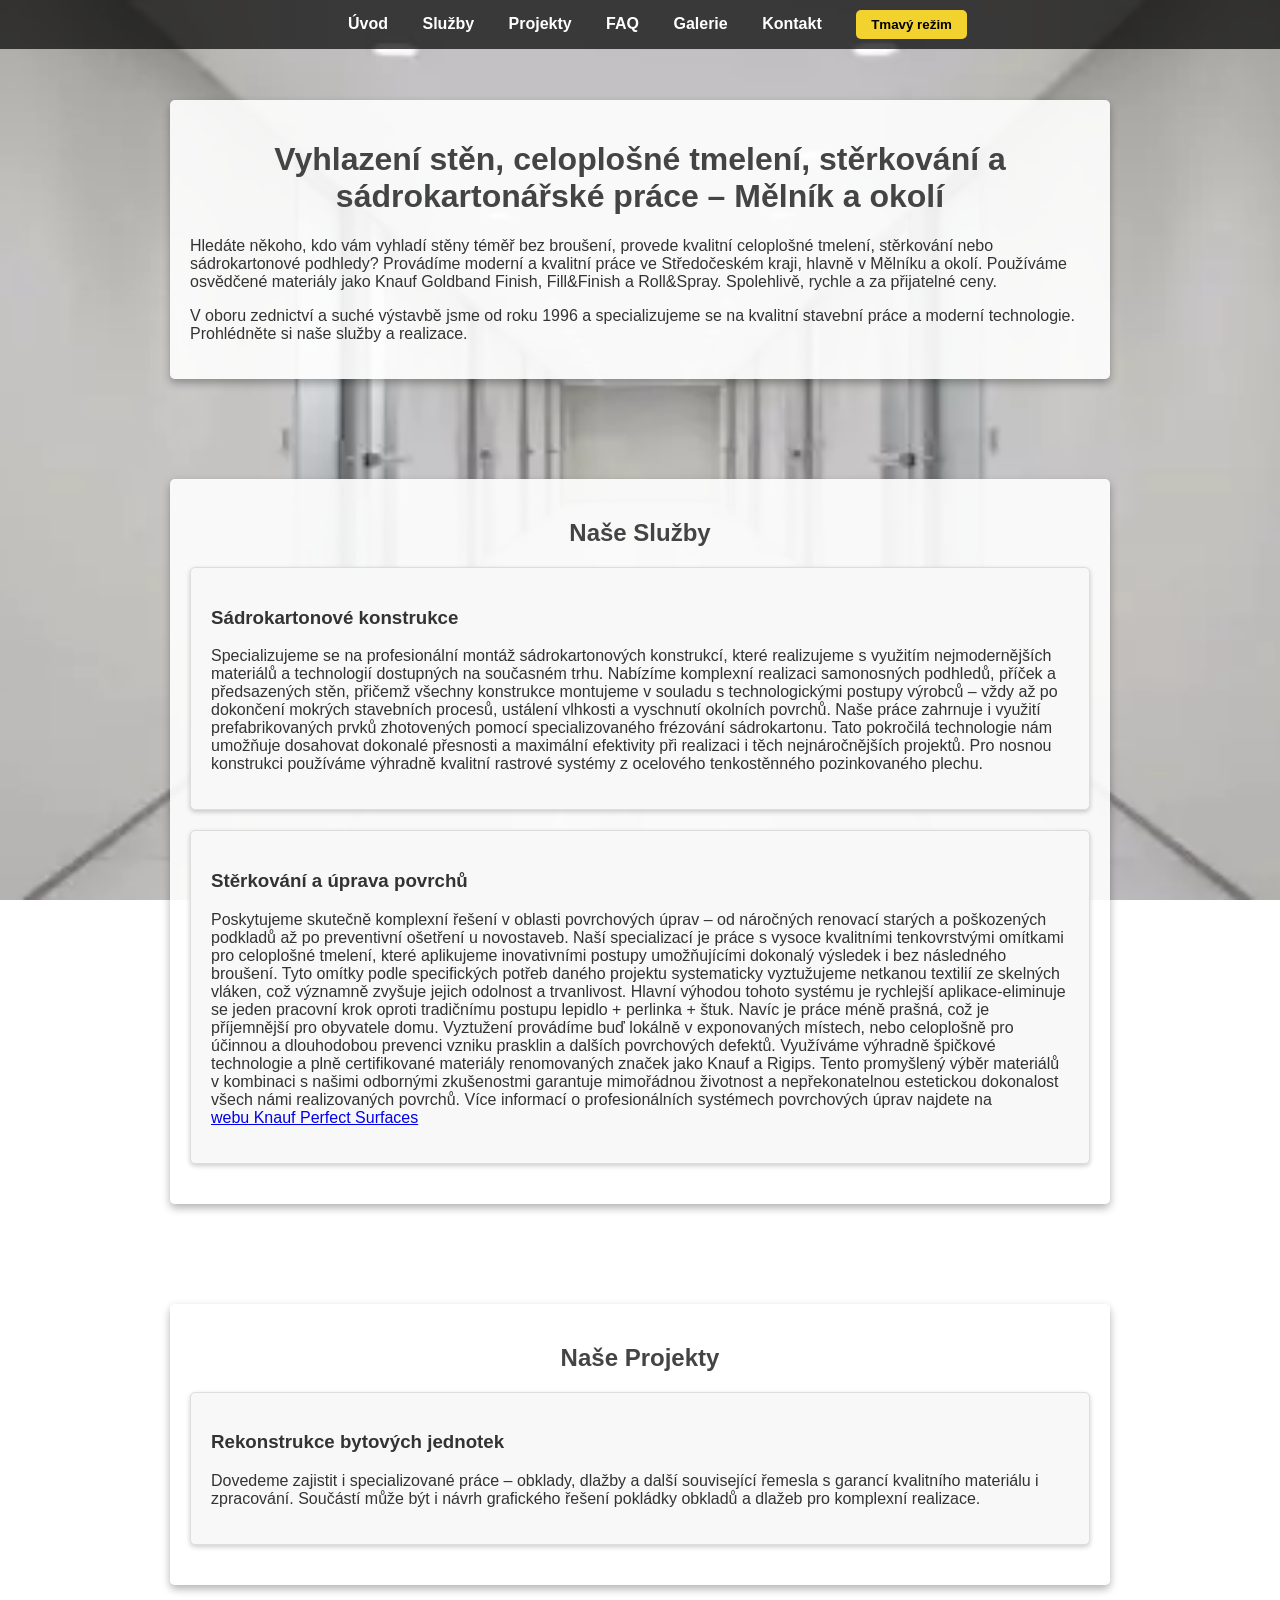
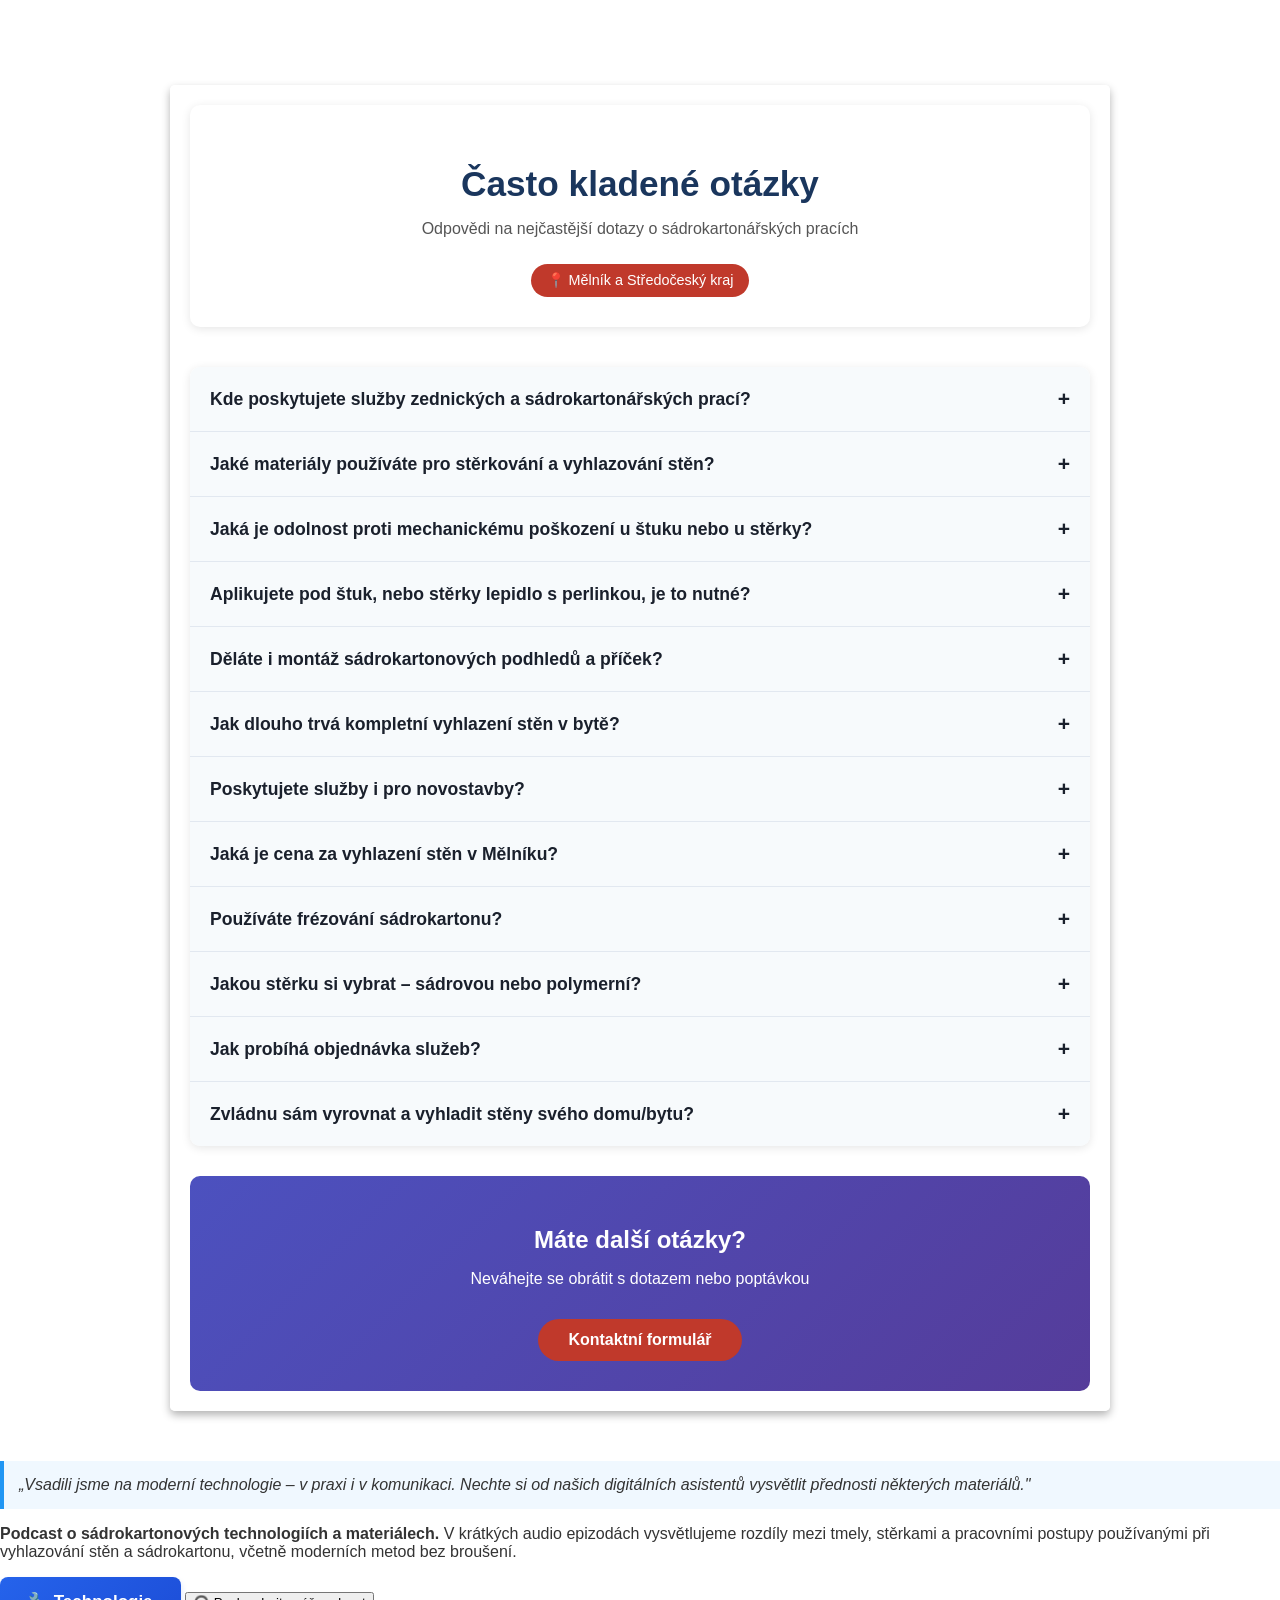
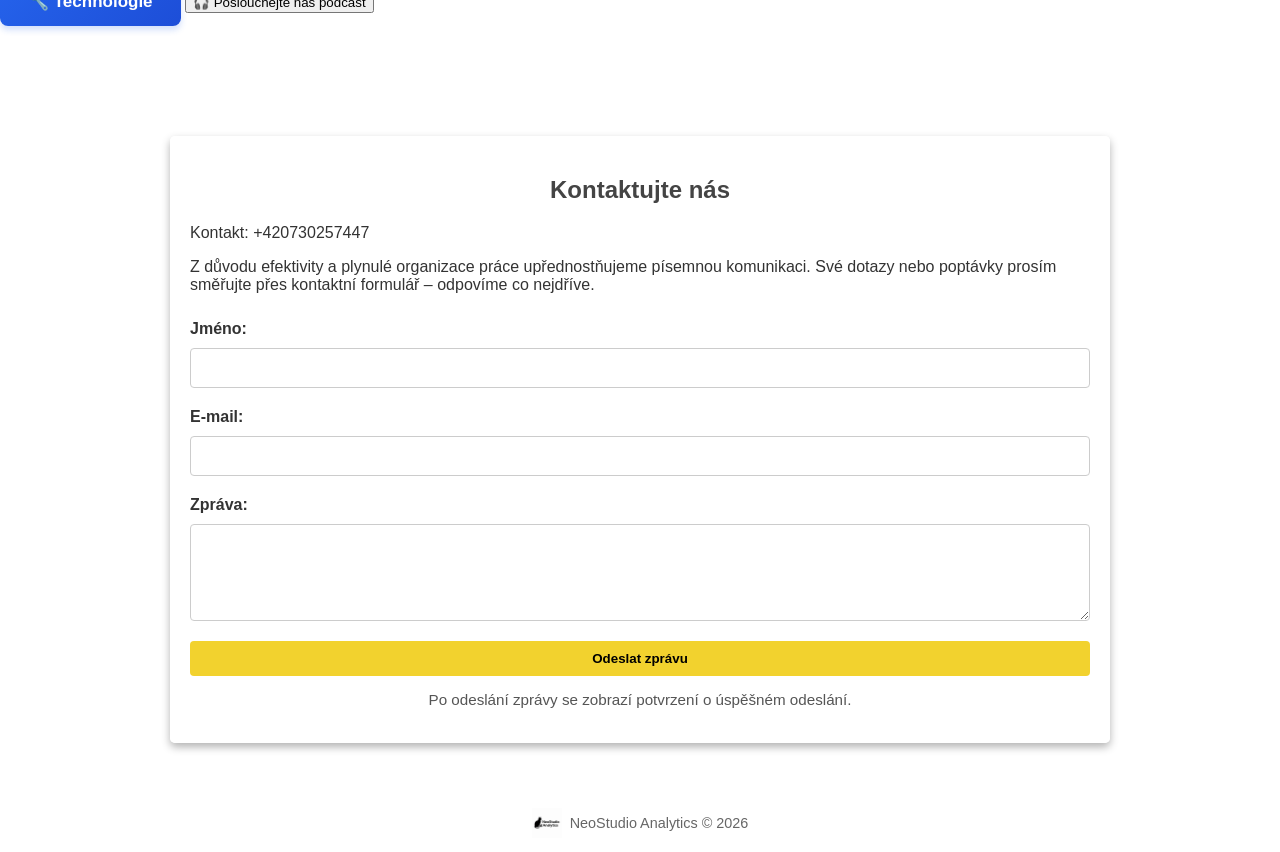
==== index.html @ 0daffe27 "Add files via upload" ====
<!DOCTYPE html>
<html lang="cs">
<head>
    <meta charset="UTF-8">
    <meta name="viewport" content="width=device-width, initial-scale=1.0">
    <meta name="description" content="Nabízíme vyhlazení stěn, celoplošné tmelení, sádrokartonové konstrukce a podhledy. Pracujeme kvalitně a čistě v Mělníku a okolí.">
    <meta name="keywords" content="vyhlazení stěn, celoplošné stěrkování, tmelení, sádrokarton, sádrokartonové příčky, podhledy, předsazené stěny, Mělník, stavební úpravy, knauf, fill&finish, goldband finish, roll&spray">
    <meta name="author" content="Stavební firma">
    <meta name="robots" content="index, follow">

    <!-- Google tag (gtag.js) -->
    <script async src="https://www.googletagmanager.com/gtag/js?id=G-FKBNT06L92"></script>
    <script>
        window.dataLayer = window.dataLayer || [];
        function gtag(){dataLayer.push(arguments);}
        gtag('js', new Date());
        gtag('config', 'G-FKBNT06L92');
    </script>
  
    <link rel="icon" type="image/svg+xml" href="/favicon.svg">
    <link rel="canonical" href="https://hladkesteny.cz" />
    <link rel="stylesheet" href="styles.css">
    <link rel="icon" type="image/png" href="favicon.png">
    <title>Vyhlazení stěn a sádrokarton Mělník | Celoplošné stěrkování</title>
    <!-- FAQ structured data -->
<script type="application/ld+json">
{
  "@context": "https://schema.org",
  "@type": "FAQPage",
  "mainEntity": [
    {
      "@type": "Question",
      "name": "Kde poskytujete služby zednických a sádrokartonářských prací?",
      "acceptedAnswer": {
        "@type": "Answer",
        "text": "Poskytujeme služby především v Mělníku a celém Středočeském kraji. Specializujeme se na vyhlazování stěn, celoplošné tmelení a montáž sádrokartonových konstrukcí."
      }
    },
    {
      "@type": "Question",
      "name": "Jaké materiály používáte pro stěrkování a vyhlazování stěn?",
      "acceptedAnswer": {
        "@type": "Answer",
        "text": "Používáme výhradně kvalitní materiály renomovaných značek - Knauf Goldband Finish, Fill&Finish, Roll&Spray a Rigips systémy, Ardex, Den Braven, Roko."
      }
    },
   {
      "@type": "Question",
      "name": "Jaká je odolnost proti mechanickému poškození u štuku nebo u stěrky?",
      "acceptedAnswer": {
        "@type": "Answer",
        "text": "Štuk je tvrdší a křehčí. Malé rýhy jsou méně vidět díky struktuře. Hladká stěrka je jemnější a opticky odhalí i malé poškození, ale snadno se opravuje lokálně tmelem."
      }
    },
   {
      "@type": "Question",
      "name": "Aplikujete pod štuk, nebo stěrky lepidlo s perlinkou, je to nutné?",
      "acceptedAnswer": {
        "@type": "Answer",
        "text": "Ne, perlinka (výztužná tkanina) s lepidlem se pod štukovou omítku nedává vždycky – záleží na typu podkladu, druhu štuku a situaci. Používáme jednovrstvé omítky s možností vložení výztuže - Knauf Štuk&Omítka, Salith MHF P3 FIBRO"
      }
    },
   {
      "@type": "Question",
      "name": "Děláte i montáž sádrokartonových podhledů a příček?",
      "acceptedAnswer": {
        "@type": "Answer",
        "text": "Ano, kromě vyhlazování stěn běžně montujeme sádrokartonové příčky, podhledy, předsazené stěny i šikminy v podkroví."
      }
    },
    {
      "@type": "Question",
      "name": "Jak dlouho trvá kompletní vyhlazení stěn v bytě?",
      "acceptedAnswer": {
        "@type": "Answer",
        "text": "Standardní byt 3+1 (cca 70m²) dokončíme obvykle za 3-5 pracovních dnů, včetně všech vrstev a schnutí. Doba závisí na stavu podkladu, počtu místností a požadavcích klienta."
      }
    },
    {
      "@type": "Question",
      "name": "Poskytujete služby i pro novostavby?",
      "acceptedAnswer": {
        "@type": "Answer",
        "text": "Ano, specializujeme se na kompletní realizace v novostavbách - montáž sádrokartonových podhledů, příček, předsazených stěn a finální povrchové úpravy."
      }
    },
    {
      "@type": "Question",
      "name": "Jaká je cena za vyhlazení stěn v Mělníku?",
      "acceptedAnswer": {
        "@type": "Answer",
        "text": "Cena se odvíjí od stavu podkladu, rozlohy a požadované kvality. Standardní celoplošné stěrkování stojí od 180-300 Kč/m². Nabízíme bezplatnou obhlídku a cenovou kalkulaci."
      }
    },
    {
      "@type": "Question",
      "name": "Používáte frézování sádrokartonu?",
      "acceptedAnswer": {
        "@type": "Answer",
        "text": "Ano, využíváme specializované frézování sádrokartonu pro výrobu prefabrikovaných prvků. Tato pokročilá technologie nám umožňuje dosahovat dokonalé přesnosti a kvality."
      }
    },
    {
      "@type": "Question",
      "name": "Jak probíhá objednávka služeb?",
      "acceptedAnswer": {
        "@type": "Answer",
        "text": "Upřednostňujeme písemnou komunikaci přes kontaktní formulář na webu. Po obdržení poptávky navrhnu termín obhlídky, připravím cenovou nabídku a domluvíme realizaci."
      }
    },
   {
  "@type": "Question",
  "name": "Jakou stěrku si vybrat - sádrovou nebo polymerní?",
  "acceptedAnswer": {
    "@type": "Answer",
    "text": "Výběr správné stěrky závisí na několika klíčových faktorech. Sádrové stěrky jsou ideální pro standardní interiérové aplikace na sádrových podkladech, suché místnosti a rozpočtově orientované projekty. Polymerní stěrky jsou vhodnější pro náročnější podklady, místnosti s vyšší vlhkostí a plochy vystavené mechanickému namáhání."
      }
    },
    {
      "@type": "Question",
      "name": "Zvládnu sám vyrovnat a vyhladit stěny svého domu/bytu?",
      "acceptedAnswer": {
        "@type": "Answer",
        "text": "Ano, s trochou trpělivosti a správným postupem to zvládnete. Postup: 1. Příprava povrchu, 2. Penetrace, 3. Hrubé vyspravení, 4. První vrstva stěrky, 5. Druhá vrstva, 6. Dokončení mokrým broušením."
                }
            }
        ]
    }
    </script>
</head>
<body>
    <!-- Navigace -->
    <nav>
        <a href="#uvod">Úvod</a>
        <a href="#sluzby">Služby</a>
        <a href="#projekty">Projekty</a>
        <a href="#faq">FAQ</a>
        <a href="#galerie" id="galerie-link">Galerie</a>
        <a href="#kontakt">Kontakt</a>
        <button id="theme-toggle">Tmavý režim</button>
    </nav>

    <!-- ✅ FIX 1: Přidán element <main> jako hlavní orientační bod (landmark) -->
    <main>

    <!-- Úvodní sekce -->
    <div class="container" id="uvod">
        <!-- ✅ h1 zůstává správně na první pozici -->
        <h1>Vyhlazení stěn, celoplošné tmelení, stěrkování a sádrokartonářské práce – Mělník a okolí</h1>
        <p>Hledáte někoho, kdo vám vyhladí stěny téměř bez broušení, provede kvalitní celoplošné tmelení, stěrkování nebo sádrokartonové podhledy? Provádíme moderní a kvalitní práce ve Středočeském kraji, hlavně v Mělníku a okolí. Používáme osvědčené materiály jako Knauf Goldband Finish, Fill&Finish a Roll&Spray. Spolehlivě, rychle a za přijatelné ceny.</p>
        <p>V oboru zednictví a suché výstavbě jsme od roku 1996 a specializujeme se na kvalitní stavební práce a moderní technologie. Prohlédněte si naše služby a realizace.</p>
        <div class="tools"></div>
    </div>

    <!-- Sekce Služby -->
    <div class="container" id="sluzby">
        <h2>Naše Služby</h2>
        <div class="box">
            <h3>Sádrokartonové konstrukce</h3>
            <p>Specializujeme se na profesionální montáž sádrokartonových konstrukcí, které realizujeme s využitím nejmodernějších materiálů a technologií dostupných na současném trhu. Nabízíme komplexní realizaci samonosných podhledů, příček a předsazených stěn, přičemž všechny konstrukce montujeme v souladu s technologickými postupy výrobců – vždy až po dokončení mokrých stavebních procesů, ustálení vlhkosti a vyschnutí okolních povrchů. Naše práce zahrnuje i využití prefabrikovaných prvků zhotovených pomocí specializovaného frézování sádrokartonu. Tato pokročilá technologie nám umožňuje dosahovat dokonalé přesnosti a maximální efektivity při realizaci i těch nejnáročnějších projektů. Pro nosnou konstrukci používáme výhradně kvalitní rastrové systémy z ocelového tenkostěnného pozinkovaného plechu.</p>
        </div>
        <div class="box">
            <h3>Stěrkování a úprava povrchů</h3>
            <p>Poskytujeme skutečně komplexní řešení v oblasti povrchových úprav – od náročných renovací starých a poškozených podkladů až po preventivní ošetření u novostaveb. Naší specializací je práce s vysoce kvalitními tenkovrstvými omítkami pro celoplošné tmelení, které aplikujeme inovativními postupy umožňujícími dokonalý výsledek i bez následného broušení. Tyto omítky podle specifických potřeb daného projektu systematicky vyztužujeme netkanou textilií ze skelných vláken, což významně zvyšuje jejich odolnost a trvanlivost. Hlavní výhodou tohoto systému je rychlejší aplikace-eliminuje se jeden pracovní krok oproti tradičnímu postupu lepidlo + perlinka + štuk. Navíc je práce méně prašná, což je příjemnější pro obyvatele domu. Vyztužení provádíme buď lokálně v exponovaných místech, nebo celoplošně pro účinnou a dlouhodobou prevenci vzniku prasklin a dalších povrchových defektů. Využíváme výhradně špičkové technologie a plně certifikované materiály renomovaných značek jako Knauf a Rigips. Tento promyšlený výběr materiálů v kombinaci s našimi odbornými zkušenostmi garantuje mimořádnou životnost a nepřekonatelnou estetickou dokonalost všech námi realizovaných povrchů. Více informací o profesionálních systémech povrchových úprav najdete na <a href="https://knaufperfectsurfaces.com/cs" target="_blank" rel="noopener" title="Oficiální stránky systému Knauf Perfect Surfaces – informace o materiálech, návodech a technologiích" style="display: inline-flex; align-items: center; gap: 0.3em;">webu Knauf Perfect Surfaces</a></p>
        </div>
    </div>

    <!-- Sekce Projekty -->
    <div class="container" id="projekty">
        <h2>Naše Projekty</h2>
        <div class="box">
            <h3>Rekonstrukce bytových jednotek</h3>
            <p>Dovedeme zajistit i specializované práce – obklady, dlažby a další související řemesla s garancí kvalitního materiálu i zpracování. Součástí může být i návrh grafického řešení pokládky obkladů a dlažeb pro komplexní realizace.</p>
        </div>
    </div>

    <!-- Sekce FAQ -->
    <div class="container" id="faq">
        <div class="faq-header">
            <h2>Často kladené otázky</h2>
            <p>Odpovědi na nejčastější dotazy o sádrokartonářských pracích</p>
            <div class="location-badge">📍 Mělník a Středočeský kraj</div>
        </div>
        <div class="faq-container">
            <div class="faq-item">
                <button class="faq-question">
                    Kde poskytujete služby zednických a sádrokartonářských prací?
                    <span class="faq-icon">+</span>
                </button>
                <div class="faq-answer">
                    <p>Poskytujeme služby především v <strong>Mělníku a celém Středočeském kraji</strong>. Specializujeme se na vyhlazování stěn, celoplošné tmelení a montáž sádrokartonových konstrukcí.</p>
                </div>
            </div>
            <div class="faq-item">
                <button class="faq-question">
                    Jaké materiály používáte pro stěrkování a vyhlazování stěn?
                    <span class="faq-icon">+</span>
                </button>
                <div class="faq-answer">
                    <p>Používáme výhradně kvalitní materiály renomovaných značek - <strong>Knauf Goldband Finish, Fill&Finish, Roll&Spray a Rigips systémy, Ardex, Den Braven, Roko</strong>.</p>
                </div>
            </div>
            <div class="faq-item">
                <button class="faq-question">
                    Jaká je odolnost proti mechanickému poškození u štuku nebo u stěrky?
                    <span class="faq-icon">+</span>
                </button>
                <div class="faq-answer">
                    <p>Štuk je tvrdší a křehčí. Malé rýhy jsou méně vidět díky struktuře.
Hladká stěrka je jemnější a opticky odhalí i malé poškození, ale snadno se opravuje lokálně tmelem.</p>
                </div>
            </div>
            <div class="faq-item">
                <button class="faq-question">
                    Aplikujete pod štuk, nebo stěrky lepidlo s perlinkou, je to nutné?
                    <span class="faq-icon">+</span>
                </button>
                <div class="faq-answer">
                    <p>Ne, perlinka (výztužná tkanina) s lepidlem se pod štukovou omítku nedává vždycky – záleží na typu podkladu, druhu štuku a situaci. Používáme jednovrstvé omítky s možností vložení výztuže - <strong>Knauf Štuk&Omítka, Salith MHF P3 FIBRO.</strong></p>
                </div>
            </div>
            <div class="faq-item">
                <button class="faq-question">
                    Děláte i montáž sádrokartonových podhledů a příček?
                    <span class="faq-icon">+</span>
                </button>
                <div class="faq-answer">
                    <p>Ano, kromě vyhlazování stěn běžně montujeme sádrokartonové příčky, podhledy, předsazené stěny i šikminy v podkroví.</p>
                </div>
            </div>
            <div class="faq-item">
                <button class="faq-question">
                    Jak dlouho trvá kompletní vyhlazení stěn v bytě?
                    <span class="faq-icon">+</span>
                </button>
                <div class="faq-answer">
                    <p>Standardní byt 3+1 (cca 70m²) dokončíme obvykle za <strong>3-5 pracovních dnů</strong>, včetně všech vrstev a schnutí. Doba závisí na stavu podkladu, počtu místností a požadavcích klienta.</p>
                </div>
            </div>
            <div class="faq-item">
                <button class="faq-question">
                    Poskytujete služby i pro novostavby?
                    <span class="faq-icon">+</span>
                </button>
                <div class="faq-answer">
                    <p>Ano, specializujeme se na kompletní realizace v novostavbách - montáž sádrokartonových podhledů, příček, předsazených stěn a finální povrchové úpravy. Všechny práce provádíme kvalitně a precizně.</p>
                </div>
            </div>
            <div class="faq-item">
                <button class="faq-question">
                    Jaká je cena za vyhlazení stěn v Mělníku?
                    <span class="faq-icon">+</span>
                </button>
                <div class="faq-answer">
                    <p>Cena se odvíjí od stavu podkladu, rozlohy a požadované kvality. Standardní celoplošné stěrkování stojí od <strong>180-300 Kč/m²</strong>. Nabízíme bezplatnou obhlídku a cenovou kalkulaci.</p>
                </div>
            </div>
            <div class="faq-item">
                <button class="faq-question">
                    Používáte frézování sádrokartonu?
                    <span class="faq-icon">+</span>
                </button>
                <div class="faq-answer">
                    <p>Ano, využíváme <strong>specializované frézování sádrokartonu</strong> pro výrobu prefabrikovaných prvků. Tato pokročilá technologie nám umožňuje dosahovat dokonalé přesnosti a kvality.</p>
                 </div>
            </div>
<div class="faq-item">
  <button class="faq-question">
    Jakou stěrku si vybrat – sádrovou nebo polymerní?
    <span class="faq-icon">+</span>
  </button>
  <div class="faq-answer">
    <p><strong>Výběr správné stěrky závisí na několika klíčových faktorech:</strong></p>

    <h4>Sádrové stěrky – kdy zvolit</h4>
    <ul>
      <li>Standardní interiéry – obývák, ložnice, chodba</li>
      <li>Suché prostředí</li>
      <li>Rychlé schnutí a brousitelnost</li>
      <li>Nižší cena a přírodní složení</li>
    </ul>

    <h4>Polymerní stěrky – kdy zvolit</h4>
    <ul>
      <li>Beton, starší omítky, vyšší vlhkost</li>
      <li>Dlouhodobá odolnost a pružnost</li>
      <li>Lepší přilnavost k náročným podkladům</li>
    </ul>

    <p><strong>Doporučení:</strong> Pro běžné interiéry je sádrová stěrka dostatečná. Pro složitější nebo namáhané plochy volte polymerní.</p>
    <p><em>Tip:</em> Důležitější než samotný materiál je kvalita přípravy podkladu a aplikace.</p>
                </div>
            </div>
            <div class="faq-item">
                <button class="faq-question">
                    Jak probíhá objednávka služeb?
                    <span class="faq-icon">+</span>
                </button>
                <div class="faq-answer">
                    <p>Upřednostňujeme písemnou komunikaci přes kontaktní formulář na webu. Po obdržení poptávky navrhnu termín obhlídky, připravím cenovou nabídku a domluvíme realizaci.</p>
                </div>
            </div>
            <div class="faq-item">
                <button class="faq-question">
                    Zvládnu sám vyrovnat a vyhladit stěny svého domu/bytu?
                    <span class="faq-icon">+</span>
                </button>
                <div class="faq-answer">
                    <p>Ano, s trochou trpělivosti a správným postupem to zvládnete. Postup je následující:</p>
                    <ol>
                        <li><strong>Příprava povrchu</strong> - Odstraňte původní malbu a všechny nesoudržné vrstvy (škrábáním, broušením).</li>
                        <li><strong>Penetrace</strong> - Ošetřete stěnu/strop penetračním nátěrem pro lepší přilnavost následujících vrstev.</li>
                        <li><strong>Hrubé vyspravení</strong> - Větší nerovnosti a poškození vyspravte rychleji tvrdnoucím tmelem (sádra, uniflott apod.).</li>
                        <li><strong>První vrstva stěrky</strong> - Aplikujte vyhlazovací stěrku válečkem, nerezovým hladítkem nebo airless stříkáním. Do této vrstvy můžete vložit vyztužovací tkaninu a povrch vyhladit širokou špachtlí se zaoblenými rohy.</li>
                        <li><strong>Druhá vrstva</strong> - Aplikujte druhou vrstvu stejným způsobem. Dodržte časový odstup podle technického listu výrobce.</li>
                        <li><strong>Dokončení</strong> - Povrch dokončete metodou "wet sanding" (mokré broušení) nebo lehkým přebroušením smirkovým papírem/brusnou mřížkou se zrnitostí doporučenou výrobcem.</li>
                    </ol>
                    <p><strong>Tip:</strong> Práce vyžaduje trpělivost a kvalitní nástroje. Nezapomeňte na ochranu okolí a větrání místnosti. Nebojte se nás zeptat.</p>
                </div>
            </div>
        </div>
        <div class="contact-cta">
            <!-- ✅ FIX 2: h3 → h2 (struktura nadpisů: h2 Služby → h2 Projekty → h2 FAQ → h2 zde) -->
            <h2 class="contact-cta-title">Máte další otázky?</h2>
            <p>Neváhejte se obrátit s dotazem nebo poptávkou</p>
            <a href="#kontakt" class="btn">Kontaktní formulář</a>
        </div>
    </div>

    <!-- Sekce s tlačítky - Technologie a Podcast -->
    <section id="interaktivni-sekce" style="margin-top: 20px;">
        <p style="padding: 15px; background: #f0f8ff; border-left: 4px solid #2196F3; margin-bottom: 15px; font-style: italic; color: #333;">
            „Vsadili jsme na moderní technologie – v praxi i v komunikaci. Nechte si od našich digitálních asistentů vysvětlit přednosti některých materiálů."
        </p>
      <p> 
<strong>Podcast o sádrokartonových technologiích a materiálech.</strong>
V krátkých audio epizodách vysvětlujeme rozdíly mezi tmely, stěrkami a pracovními postupy
používanými při vyhlazování stěn a sádrokartonu, včetně moderních metod bez broušení.
</p>
        
        <!-- Tlačítko Technologie -->
        <button id="btn-aktualne" style="margin-bottom: 10px;">
            🔧 Technologie
        </button>
        <div id="aktualne-block"
             style="display:none; padding:12px; border:1px solid #ddd; border-radius:6px; background:#fafafa; margin-bottom: 20px;">
            <pre id="aktualne-content" style="white-space:pre-wrap;">Načítám…</pre>
        </div>

        <!-- Tlačítko Podcast -->
        <button id="btn-podcast" style="margin-bottom: 10px;">
            🎧 Poslouchejte náš podcast
        </button>
        <div id="podcast-block"
             style="display:none; padding:12px; border:1px solid #ddd; border-radius:6px; background:#fafafa;">
            <!-- ✅ FIX 2: h3 → h4 (tato sekce nemá nadřazený h2/h3 ve správném pořadí) -->
            <h3 style="margin-top: 0; color: #333;">Wet sanding - Mokré broušení</h3>
            <p style="color: #555; font-size: 0.9em; margin-bottom: 15px;">
                Poslechněte si náš podcast o technice mokrého broušení stěn
            </p>
            <audio controls style="width: 100%; max-width: 600px;">
                <source src="audio-podcasts/Wet sanding - Mokré broušení.m4a" type="audio/mp4">
                Váš prohlížeč nepodporuje přehrávání audia.
            </audio>
        </div>
    </section>

    <!-- Sekce Galerie -->
    <div class="container" id="galerie" style="display: none;">
        <h2>Galerie</h2>
        <div class="gallery">
            <!-- Obrázky se načítají dynamicky skriptem -->
        </div>
        <div class="gallery-close">
            <button id="zavrit-galerii">Zavřít galerii</button>
        </div>
    </div>

    <!-- Sekce Kontakt -->
    <div class="container" id="kontakt">
        <h2>Kontaktujte nás</h2>
      <p>Kontakt: +420730257447</p>
        <p>Z důvodu efektivity a plynulé organizace práce upřednostňujeme písemnou komunikaci.
  Své dotazy nebo poptávky prosím směřujte přes kontaktní formulář – odpovíme co nejdříve.</p>
        <form name="kontakt-formular" method="POST" data-netlify="true" netlify-honeypot="bot-field" action="/thank-you.html">
            <input type="hidden" name="form-name" value="kontakt-formular">
            <p style="display:none;">
                <label>Nechejte toto pole prázdné: <input name="bot-field"></label>
            </p>

            <label for="jmeno">Jméno:</label>
            <input type="text" id="jmeno" name="jmeno" required>

            <label for="email">E-mail:</label>
            <input type="email" id="email" name="email" required>

            <label for="zprava">Zpráva:</label>
            <textarea id="zprava" name="zprava" rows="5" required></textarea>

            <button type="submit">Odeslat zprávu</button>
        </form>
        <p class="form-info">Po odeslání zprávy se zobrazí potvrzení o úspěšném odeslání.</p>
    </div>

    </main><!-- konec <main> -->

    <script src="script.js"></script>
    <footer style="display: flex; justify-content: center; align-items: center; gap: 8px; padding: 1em; font-size: 0.9em; color: #666;">
        <img src="neo-logo.png" alt="Logo NeoStudio" width="30">
        NeoStudio Analytics © 2026
    </footer>

    <script>
    // Načtení obsahu aktuálně při načtení stránky (pro Google)
    window.addEventListener('DOMContentLoaded', () => {
        const content = document.getElementById('aktualne-content');
        
        fetch('data/aktualne.txt')
            .then(response => {
                if (!response.ok) throw new Error("File not found");
                return response.text();
            })
            .then(text => {
                content.textContent = text;
            })
            .catch(() => {
                content.textContent = "Chyba při načítání souboru aktualne.txt.";
            });
    });

    // Tlačítko Technologie - zobrazuje/skrývá již načtený obsah
    document.getElementById('btn-aktualne').addEventListener('click', () => {
        const block = document.getElementById('aktualne-block');
        block.style.display = block.style.display === 'none' ? 'block' : 'none';
    });

    // Tlačítko Podcast - zobrazuje/skrývá podcast přehrávač
    document.getElementById('btn-podcast').addEventListener('click', () => {
        const block = document.getElementById('podcast-block');
        block.style.display = block.style.display === 'none' ? 'block' : 'none';
    });
    </script>
</body>
</html>
---- styles.css ----
/* Obecné nastavení */
body {
    margin: 0;
    font-family: Arial, sans-serif;
    color: #333;
    background: url('0.webp') no-repeat center center fixed;
    background-size: cover;
}

/* Navigace */
nav {
    background-color: rgba(0, 0, 0, 0.7);
    padding: 10px;
    text-align: center;
    position: fixed;
    width: 100%;
    top: 0;
    z-index: 1000;
}
nav a {
    color: white;
    text-decoration: none;
    margin: 0 15px;
    font-weight: bold;
}
nav a:hover {
    color: #f2d22e;
}

/* Přepínač světlý/tmavý režim */
nav button#theme-toggle {
    background-color: #f2d22e;
    color: #000;
    border: none;
    padding: 7px 15px;
    margin-left: 15px;
    font-weight: bold;
    border-radius: 5px;
    cursor: pointer;
}
nav button#theme-toggle:hover {
    background-color: #d4b817;
}

/* Obsah */
.container {
    margin: 100px auto 50px;
    max-width: 900px;
    background: rgba(255, 255, 255, 0.9);
    box-shadow: 0 4px 8px rgba(0, 0, 0, 0.3);
    padding: 20px;
    border-radius: 5px;
}

/* Sekce */
section {
    margin: 50px 0;
}

h1, h2 {
    text-align: center;
    color: #444;
}

/* Boxy */
.box {
    background: #f8f8f8;
    border: 1px solid #ddd;
    padding: 20px;
    margin: 20px 0;
    border-radius: 5px;
    box-shadow: 0 2px 5px rgba(0, 0, 0, 0.2);
}
.box:hover {
    box-shadow: 0 4px 8px rgba(0, 0, 0, 0.4);
    transform: translateY(-5px);
    transition: 0.3s;
}

/* FAQ sekce */
.faq-header {
    text-align: center;
    margin-bottom: 40px;
    background: white;
    padding: 30px;
    border-radius: 10px;
    box-shadow: 0 2px 10px rgba(0,0,0,0.1);
}
.faq-header h2 {
    color: #1a365d; /* ✅ FIX kontrast: bylo #2c5282 (4.1:1 na bílé), nyní #1a365d (7.0:1) */
    font-size: 2.2em;
    margin-bottom: 10px;
}
.faq-header p {
    color: #555; /* ✅ FIX kontrast: bylo #666 (5.7:1), zvýšeno na #555 (7.5:1) pro jistotu */
}
.location-badge {
    display: inline-block;
    background: #c0392b; /* ✅ FIX kontrast: bylo #e53e3e (3.1:1 na bílé), nyní #c0392b (4.6:1) */
    color: white;
    padding: 8px 16px;
    border-radius: 20px;
    font-size: 0.9em;
    margin-top: 10px;
}
.faq-container {
    background: white;
    border-radius: 10px;
    overflow: hidden;
    box-shadow: 0 2px 10px rgba(0,0,0,0.1);
    margin-bottom: 30px;
}
.faq-item {
    border-bottom: 1px solid #e2e8f0;
}
.faq-item:last-child {
    border-bottom: none;
}
.faq-question {
    background: #f7fafc;
    padding: 20px;
    cursor: pointer;
    border: none;
    width: 100%;
    text-align: left;
    font-size: 1.1em;
    font-weight: 600;
    color: #1a202c; /* ✅ FIX kontrast: bylo #2d3748 (10.7:1 OK), zachováno + mírně ztmaveno */
    display: flex;
    justify-content: space-between;
    align-items: center;
    transition: background 0.3s ease;
}
.faq-question:hover {
    background: #edf2f7;
}
.faq-question.active {
    background: #bee3f8;
    color: #1a365d; /* ✅ FIX kontrast: bylo #2c5282 (4.1:1 na #bee3f8), nyní #1a365d (6.1:1) */
}
.faq-icon {
    font-size: 1.2em;
    transition: transform 0.3s ease;
}
.faq-question.active .faq-icon {
    transform: rotate(45deg);
}
.faq-answer {
    padding: 0 20px;
    max-height: 0;
    overflow: hidden;
    transition: max-height 0.3s ease, padding 0.3s ease;
}
.faq-answer.active {
    padding: 20px;
    max-height: 2000px;
}
.faq-answer p {
    color: #333; /* ✅ FIX kontrast: bylo #4a5568 (5.9:1 OK), ztmaveno na #333 (12.6:1) */
    line-height: 1.7;
}
.contact-cta {
    background: linear-gradient(135deg, #4c51bf 0%, #553c9a 100%); /* ✅ FIX kontrast: ztmaveny přechody pro bílý text */
    color: white;
    padding: 30px;
    border-radius: 10px;
    text-align: center;
    margin-top: 30px;
}
/* ✅ FIX 2 (HTML): .contact-cta-title nahrazuje původní h3 → nyní je to h2 v HTML */
.contact-cta-title {
    margin-bottom: 15px;
    font-size: 1.5em;
    color: white;
    text-align: center;
}
.btn {
    display: inline-block;
    background: #c0392b; /* ✅ FIX kontrast: bylo #e53e3e, sjednoceno s location-badge */
    color: white;
    padding: 12px 30px;
    text-decoration: none;
    border-radius: 25px;
    font-weight: 600;
    transition: background 0.3s ease;
    margin-top: 15px;
}
.btn:hover {
    background: #922b21;
    transform: translateY(-2px);
}
@media (max-width: 768px) {
    .faq-header h2 {
        font-size: 1.8em;
    }
    .faq-question {
        padding: 15px;
        font-size: 1em;
    }
}

/* Kontaktní formulář */
form {
    display: flex;
    flex-direction: column;
    gap: 10px;
}
form label {
    font-weight: bold;
    margin-top: 10px;
}
form input,
form textarea {
    padding: 10px;
    border: 1px solid #ccc;
    border-radius: 4px;
    font-size: 1em;
    width: 100%;
    box-sizing: border-box;
}
form button[type="submit"] {
    background-color: #f2d22e;
    color: #000;
    font-weight: bold;
    padding: 10px;
    border: none;
    border-radius: 4px;
    cursor: pointer;
    margin-top: 10px;
}
form button[type="submit"]:hover {
    background-color: #d4b817;
}
.form-info {
    text-align: center;
    font-size: 0.95em;
    margin-top: 15px;
    color: #555; /* ✅ FIX kontrast: bylo #666 (5.7:1), zvýšeno na #555 (7.5:1) */
}

/* Galerie */
.gallery {
    display: flex;
    flex-wrap: wrap;
    justify-content: center;
    gap: 15px;
}
.gallery img {
    width: 200px;
    height: auto;
    border-radius: 5px;
    box-shadow: 0 2px 5px rgba(0, 0, 0, 0.3);
    transition: transform 0.3s;
}
.gallery img:hover {
    transform: scale(1.05);
}
.gallery-item {
    text-align: center;
}
.gallery-item p {
    margin-top: 5px;
    font-size: 0.9em;
    color: #555; /* ✅ FIX kontrast: bylo #666 */
}
.gallery-close {
    text-align: center;
    margin-top: 20px;
}
.gallery-close button {
    padding: 10px 20px;
    font-size: 1em;
    background-color: #f2d22e;
    border: none;
    border-radius: 5px;
    cursor: pointer;
}
.gallery-close button:hover {
    background-color: #d4b817;
}

/* Tmavý režim */
body.dark-mode {
    background: #121212;
    color: #f0f0f0;
}
body.dark-mode .container {
    background: rgba(30, 30, 30, 0.9);
    color: #f0f0f0;
}
body.dark-mode .box {
    background: #222;
    border: 1px solid #444;
}
body.dark-mode .box:hover {
    box-shadow: 0 4px 8px rgba(255, 255, 255, 0.2);
}
body.dark-mode nav {
    background-color: rgba(20, 20, 20, 0.9);
}
body.dark-mode nav a {
    color: #f0f0f0;
}
body.dark-mode nav a:hover {
    color: #f2d22e;
}
body.dark-mode nav button#theme-toggle {
    background-color: #444;
    color: #fff;
}
body.dark-mode nav button#theme-toggle:hover {
    background-color: #666;
}
body.dark-mode form input,
body.dark-mode form textarea {
    background-color: #1e1e1e;
    color: #f0f0f0;
    border: 1px solid #666;
}
body.dark-mode .faq-header,
body.dark-mode .faq-container {
    background: #23272e;
    color: #e2e8f0;
}
body.dark-mode .faq-question {
    background: #1a202c;
    color: #e2e8f0;
}
body.dark-mode .faq-answer {
    background: #23272e;
    color: #cbd5e1;
}
body.dark-mode .faq-answer p {
    color: #e2e8f0; /* ✅ FIX kontrast tmavý režim: světlejší text na tmavém pozadí */
}
body.dark-mode .faq-question.active {
    background: #2a4a7f;
    color: #fff; /* ✅ FIX kontrast: ztmaveno pozadí pro lepší kontrast */
}
body.dark-mode .faq-icon {
    color: #fff;
}

body.dark-mode .contact-cta {
    background: linear-gradient(135deg, #23272e 0%, #2a4a7f 100%);
    color: #e2e8f0;
}

#btn-aktualne {
    background: linear-gradient(135deg, #2563eb 0%, #1d4ed8 100%);
    color: white;
    border: none;
    padding: 14px 28px;
    font-size: 17px;
    font-weight: 600;
    border-radius: 8px;
    cursor: pointer;
    box-shadow: 0 4px 6px rgba(37, 99, 235, 0.2);
    transition: all 0.3s ease;
}

#btn-aktualne:hover {
    transform: translateY(-2px);
    box-shadow: 0 6px 12px rgba(37, 99, 235, 0.3);
    background: linear-gradient(135deg, #1d4ed8 0%, #1e40af 100%);
}
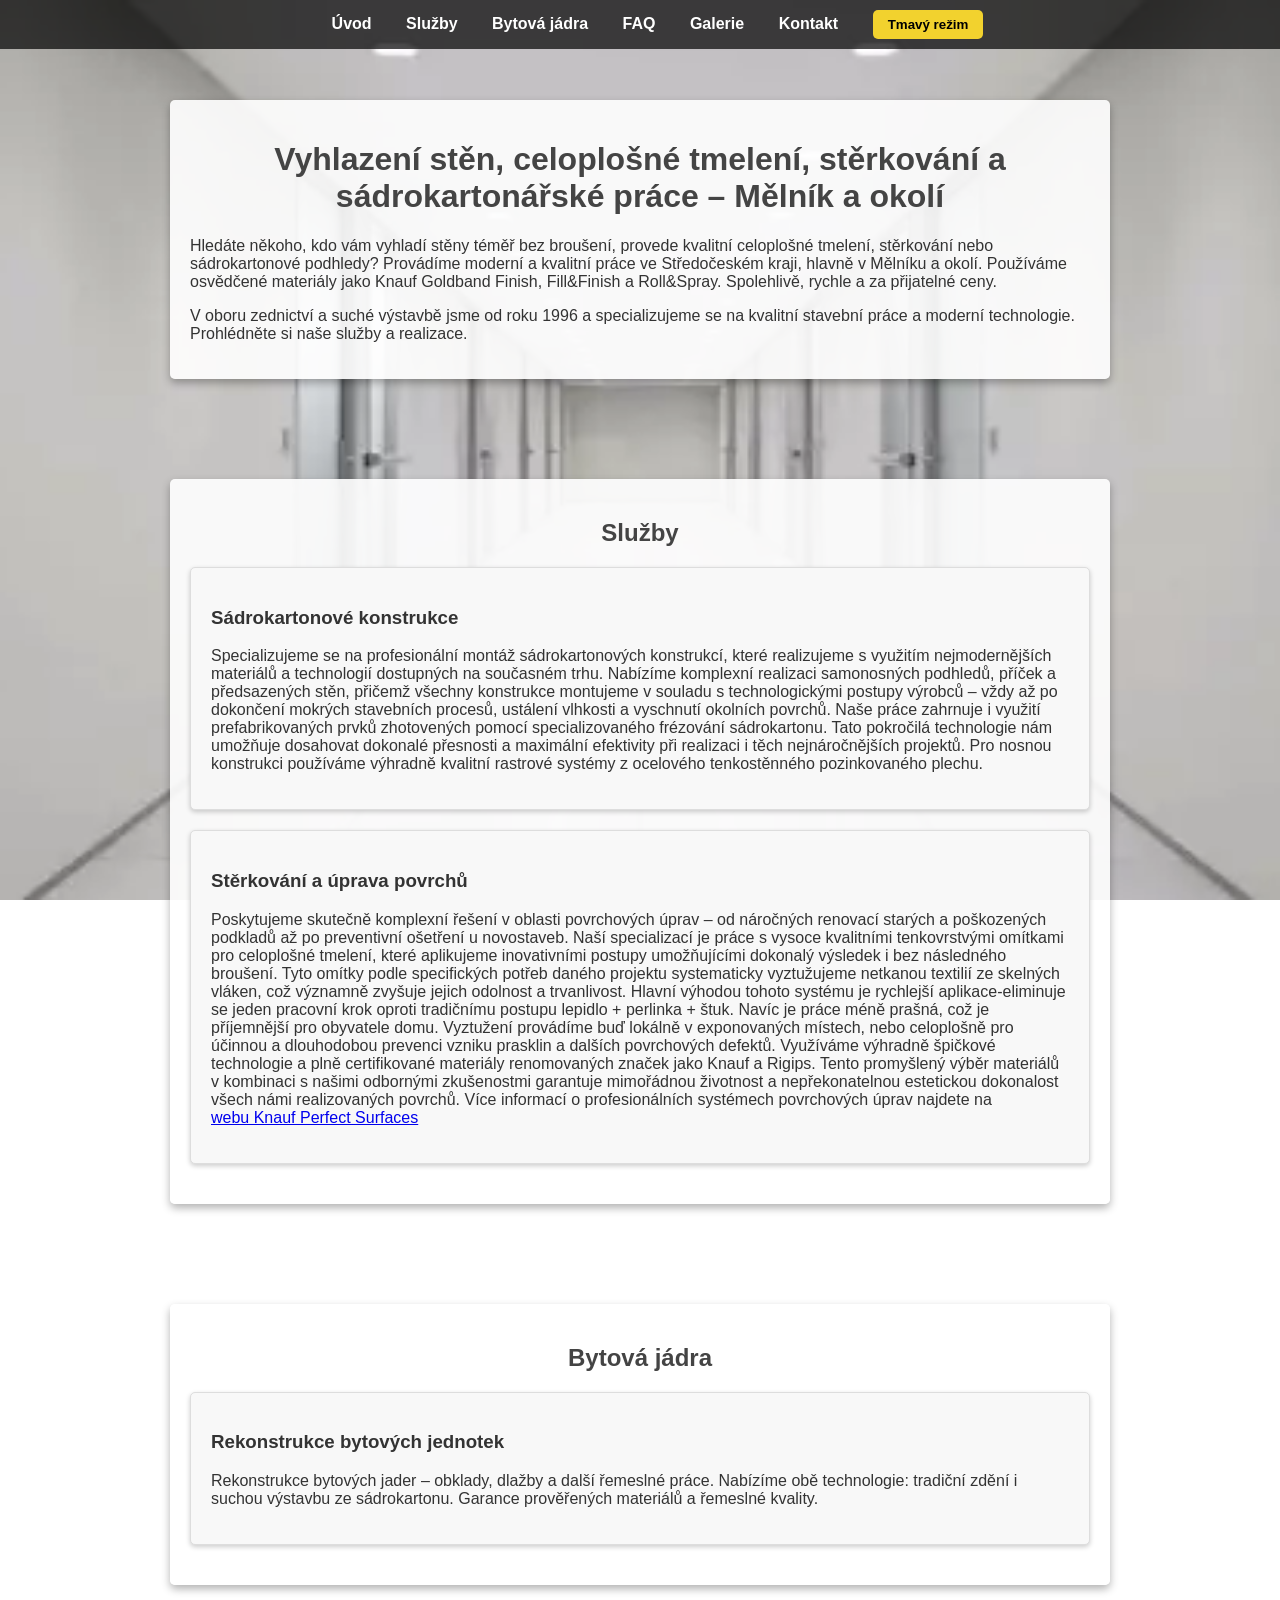
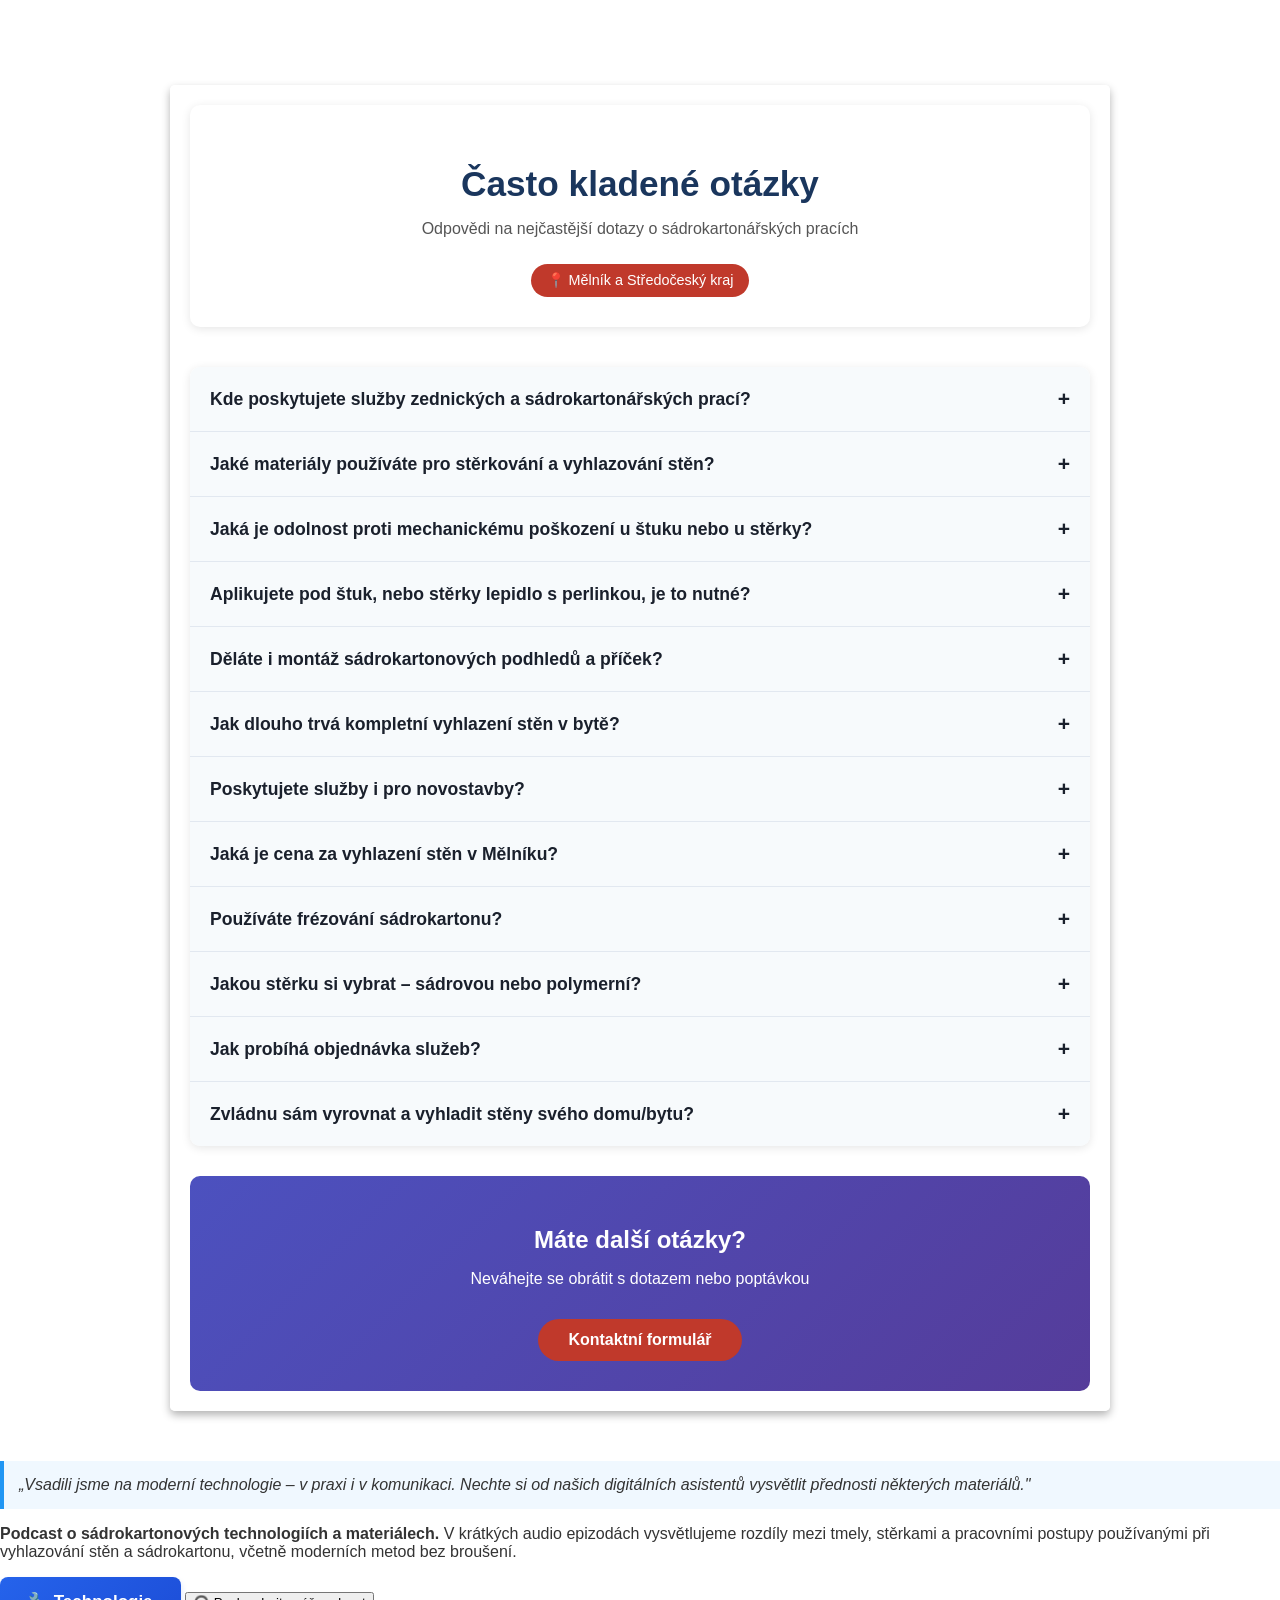
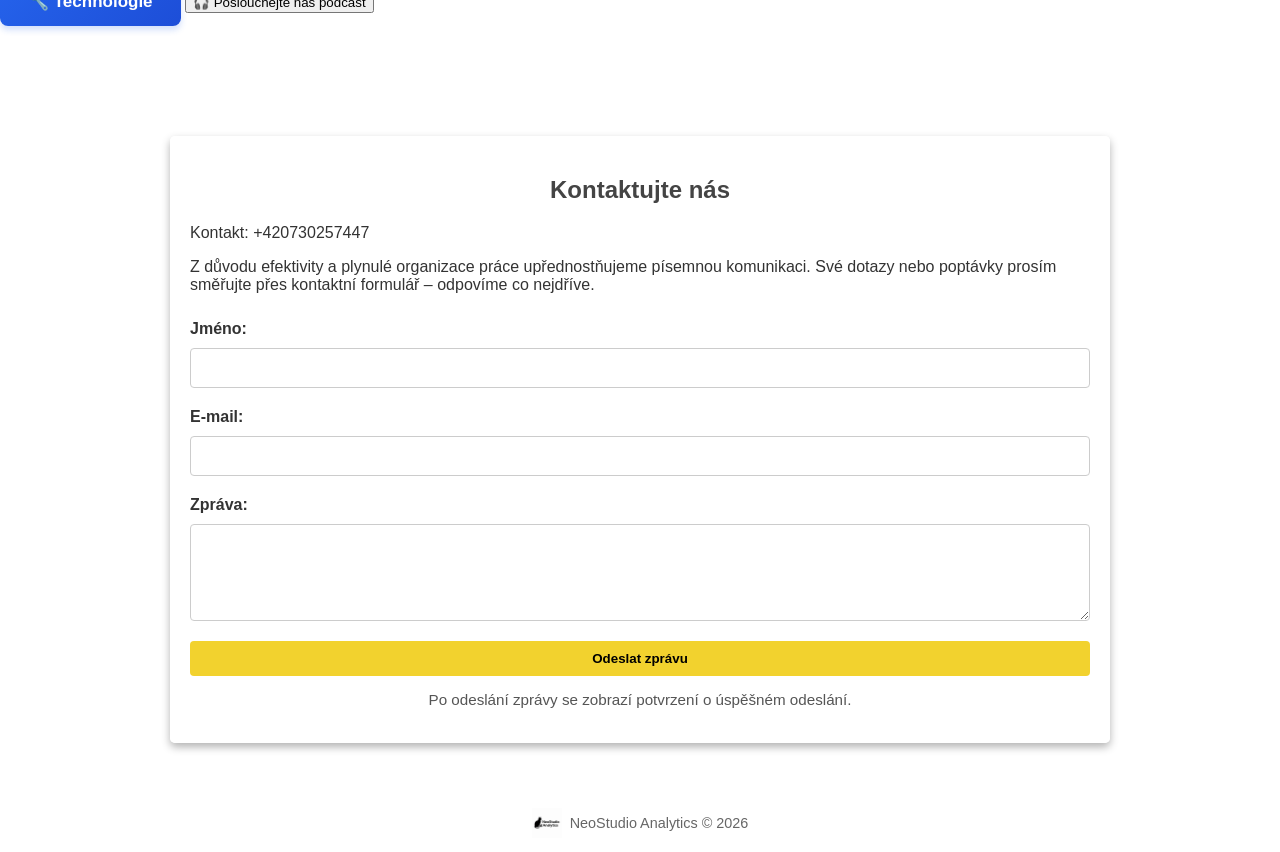
==== commit 1476b3a8: "Add files via upload" ====
--- a/index.html
+++ b/index.html
@@ -20,7 +20,6 @@
     <link rel="icon" type="image/svg+xml" href="/favicon.svg">
     <link rel="canonical" href="https://hladkesteny.cz" />
     <link rel="stylesheet" href="styles.css">
-    <link rel="icon" type="image/png" href="favicon.png">
     <title>Vyhlazení stěn a sádrokarton Mělník | Celoplošné stěrkování</title>
     <!-- FAQ structured data -->
 <script type="application/ld+json">
@@ -133,7 +132,7 @@
     <nav>
         <a href="#uvod">Úvod</a>
         <a href="#sluzby">Služby</a>
-        <a href="#projekty">Projekty</a>
+        <a href="#bytova-jadra">Bytová jádra</a>
         <a href="#faq">FAQ</a>
         <a href="#galerie" id="galerie-link">Galerie</a>
         <a href="#kontakt">Kontakt</a>
@@ -154,7 +153,7 @@
 
     <!-- Sekce Služby -->
     <div class="container" id="sluzby">
-        <h2>Naše Služby</h2>
+        <h2>Služby</h2>
         <div class="box">
             <h3>Sádrokartonové konstrukce</h3>
             <p>Specializujeme se na profesionální montáž sádrokartonových konstrukcí, které realizujeme s využitím nejmodernějších materiálů a technologií dostupných na současném trhu. Nabízíme komplexní realizaci samonosných podhledů, příček a předsazených stěn, přičemž všechny konstrukce montujeme v souladu s technologickými postupy výrobců – vždy až po dokončení mokrých stavebních procesů, ustálení vlhkosti a vyschnutí okolních povrchů. Naše práce zahrnuje i využití prefabrikovaných prvků zhotovených pomocí specializovaného frézování sádrokartonu. Tato pokročilá technologie nám umožňuje dosahovat dokonalé přesnosti a maximální efektivity při realizaci i těch nejnáročnějších projektů. Pro nosnou konstrukci používáme výhradně kvalitní rastrové systémy z ocelového tenkostěnného pozinkovaného plechu.</p>
@@ -165,12 +164,12 @@
         </div>
     </div>
 
-    <!-- Sekce Projekty -->
-    <div class="container" id="projekty">
-        <h2>Naše Projekty</h2>
+    <!-- Sekce Bytová jádra -->
+    <div class="container" id="bytova-jadra">
+        <h2>Bytová jádra</h2>
         <div class="box">
             <h3>Rekonstrukce bytových jednotek</h3>
-            <p>Dovedeme zajistit i specializované práce – obklady, dlažby a další související řemesla s garancí kvalitního materiálu i zpracování. Součástí může být i návrh grafického řešení pokládky obkladů a dlažeb pro komplexní realizace.</p>
+            <p>Rekonstrukce bytových jader – obklady, dlažby a další řemeslné práce. Nabízíme obě technologie: tradiční zdění i suchou výstavbu ze sádrokartonu. Garance prověřených materiálů a řemeslné kvality.</p>
         </div>
     </div>
 
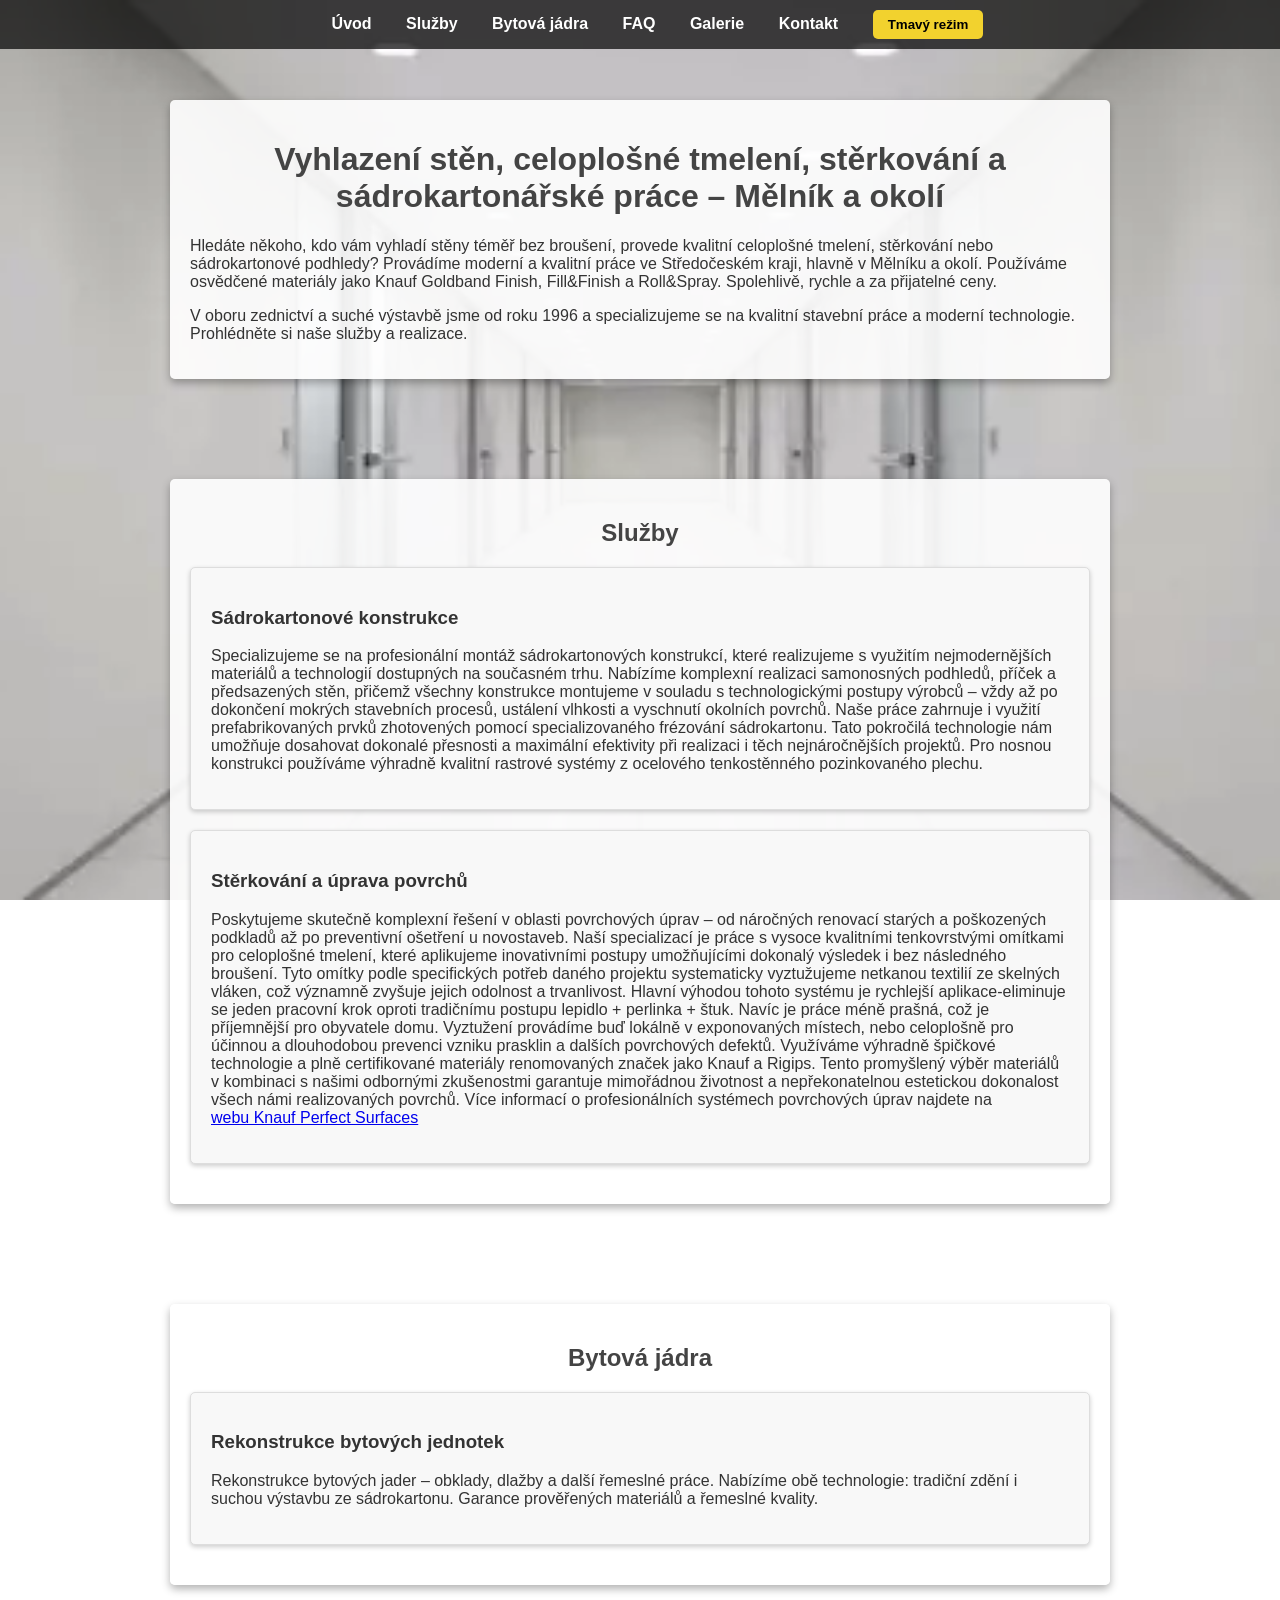
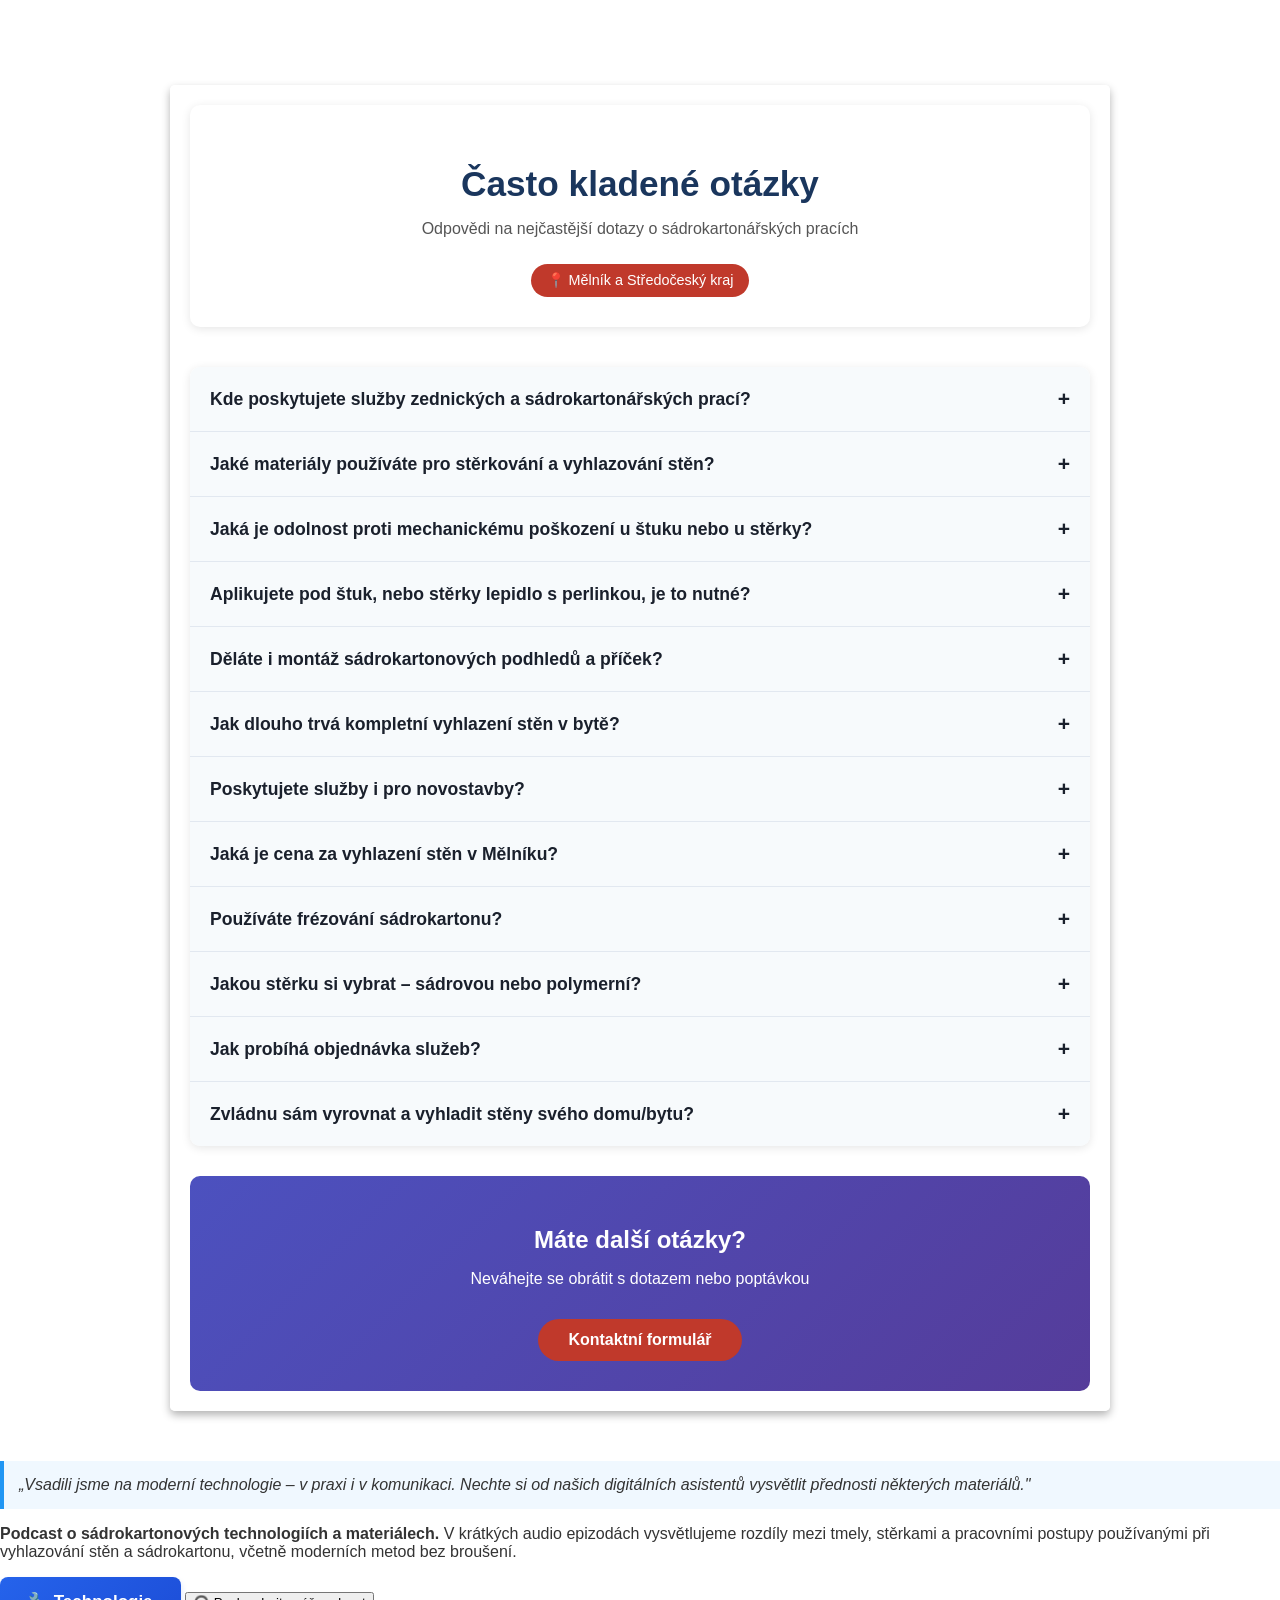
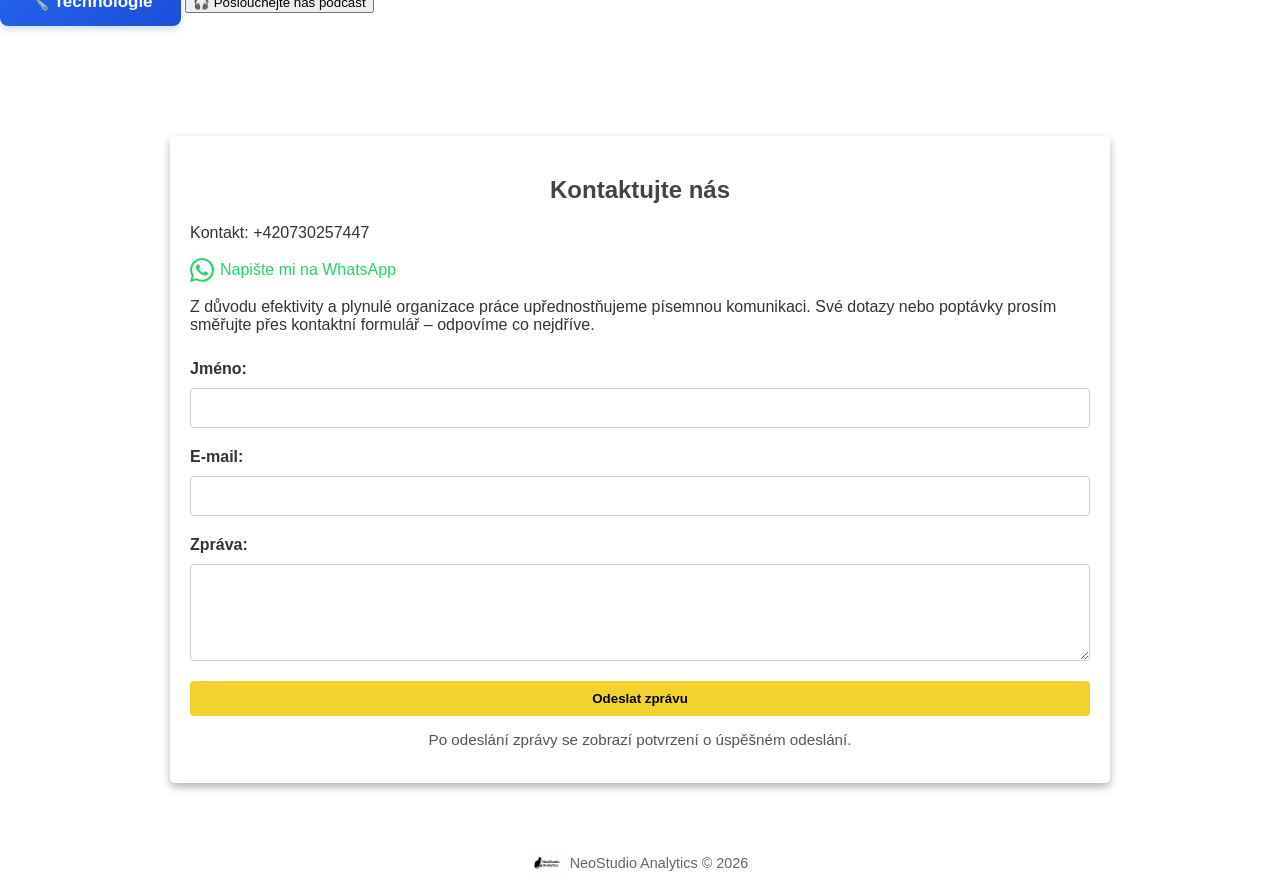
==== commit ee276b80: "Update index.html" ====
--- a/index.html
+++ b/index.html
@@ -378,7 +378,15 @@
     <!-- Sekce Kontakt -->
     <div class="container" id="kontakt">
         <h2>Kontaktujte nás</h2>
-      <p>Kontakt: +420730257447</p>
+<p>Kontakt: +420730257447</p>
+<p style="display: flex; align-items: center; gap: 8px; margin-top: 8px;">
+  <a href="https://wa.me/420730257447" target="_blank" rel="noopener" style="display: inline-flex; align-items: center; gap: 6px; color: #25D366; text-decoration: none; font-weight: 500;">
+    <svg width="24" height="24" viewBox="0 0 24 24" fill="currentColor">
+      <path d="M17.472 14.382c-.297-.149-1.758-.867-2.03-.967-.273-.099-.471-.148-.67.15-.197.297-.767.966-.94 1.164-.173.199-.347.223-.644.075-.297-.15-1.255-.463-2.39-1.475-.883-.788-1.48-1.761-1.653-2.059-.173-.297-.018-.458.13-.606.134-.133.298-.347.446-.52.149-.174.198-.298.298-.497.099-.198.05-.371-.025-.52-.075-.149-.669-1.612-.916-2.207-.242-.579-.487-.5-.669-.51-.173-.008-.371-.01-.57-.01-.198 0-.52.074-.792.372-.272.297-1.04 1.016-1.04 2.479 0 1.462 1.065 2.875 1.213 3.074.149.198 2.096 3.2 5.077 4.487.709.306 1.262.489 1.694.625.712.227 1.36.195 1.871.118.571-.085 1.758-.719 2.006-1.413.248-.694.248-1.289.173-1.413-.074-.124-.272-.198-.57-.347m-5.421 7.403h-.004a9.87 9.87 0 01-5.031-1.378l-.361-.214-3.741.982.998-3.648-.235-.374a9.86 9.86 0 01-1.51-5.26c.001-5.45 4.436-9.884 9.888-9.884 2.64 0 5.122 1.03 6.988 2.898a9.825 9.825 0 012.893 6.994c-.003 5.45-4.437 9.884-9.885 9.884m8.413-18.297A11.815 11.815 0 0012.05 0C5.495 0 .16 5.335.157 11.892c0 2.096.547 4.142 1.588 5.945L.057 24l6.305-1.654a11.882 11.882 0 005.683 1.448h.005c6.554 0 11.89-5.335 11.893-11.893a11.821 11.821 0 00-3.48-8.413z"/>
+    </svg>
+    Napište mi na WhatsApp
+  </a>
+</p>      
         <p>Z důvodu efektivity a plynulé organizace práce upřednostňujeme písemnou komunikaci.
   Své dotazy nebo poptávky prosím směřujte přes kontaktní formulář – odpovíme co nejdříve.</p>
         <form name="kontakt-formular" method="POST" data-netlify="true" netlify-honeypot="bot-field" action="/thank-you.html">
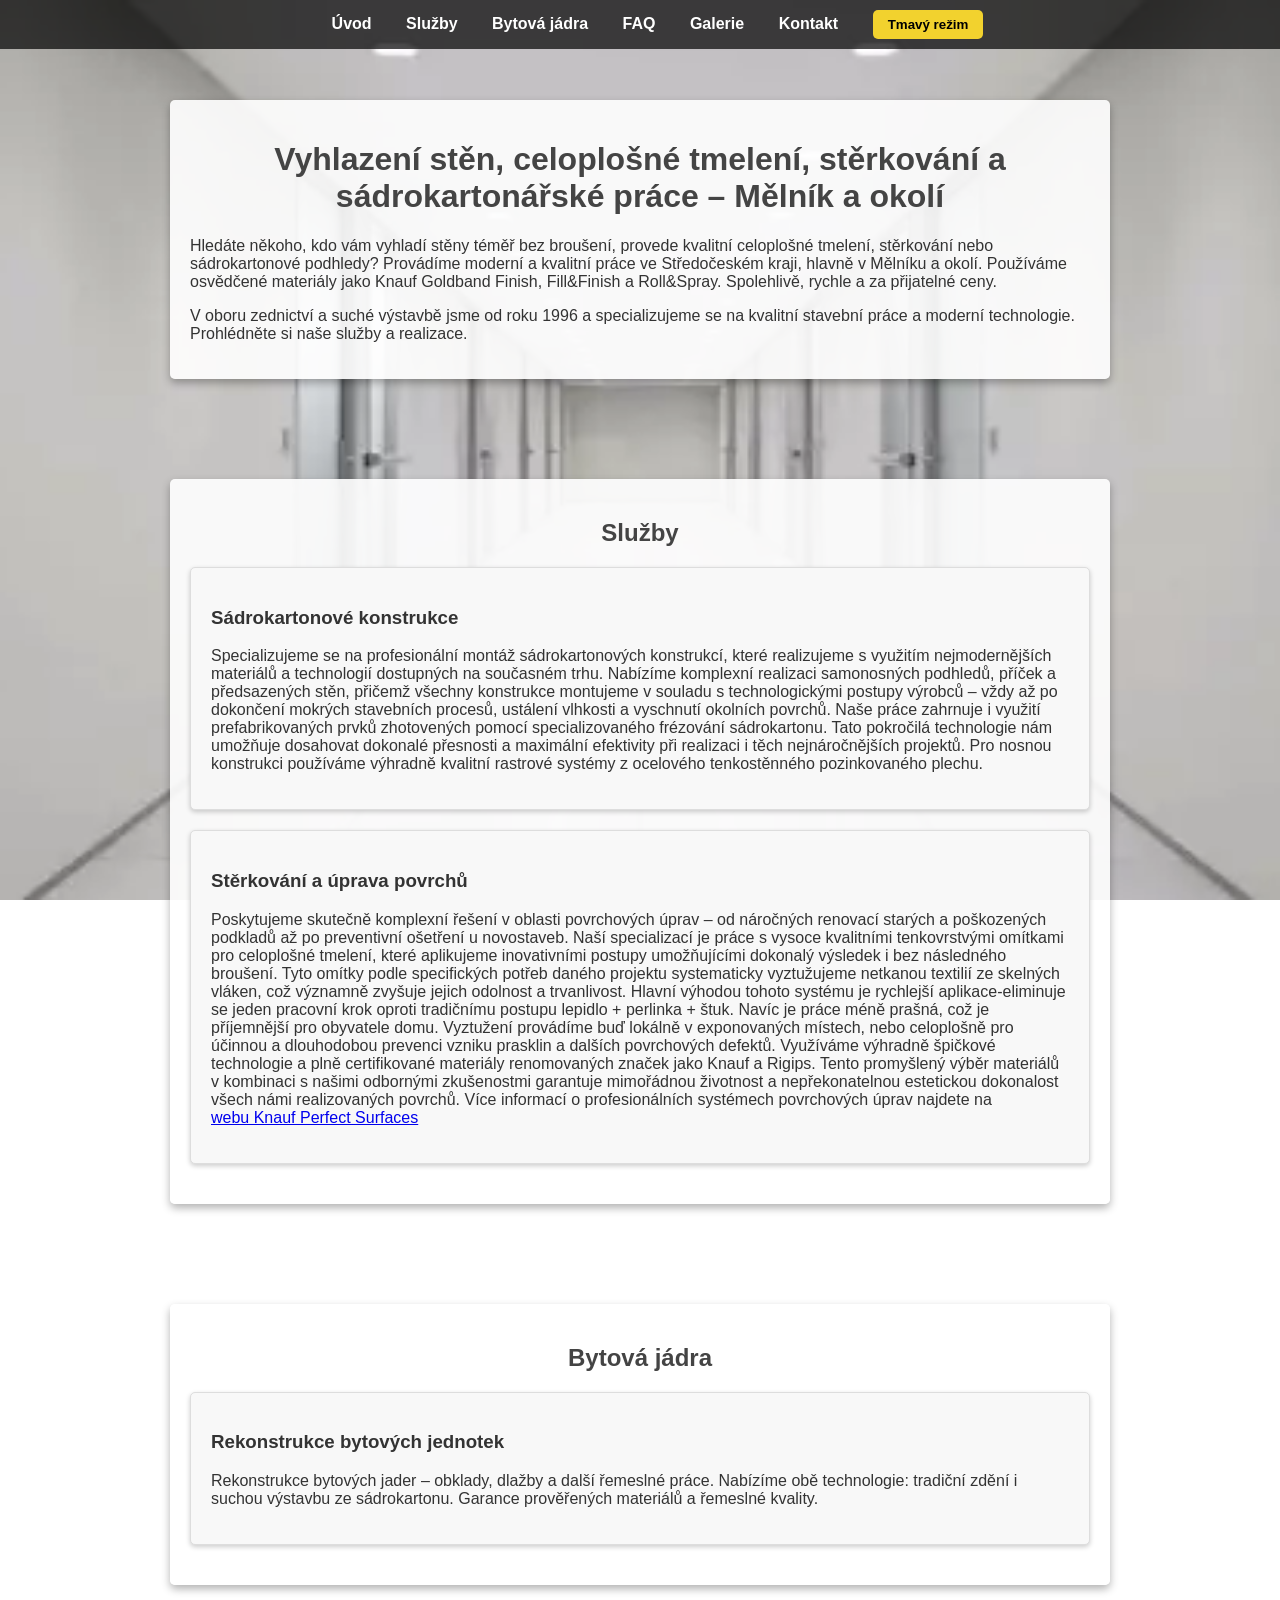
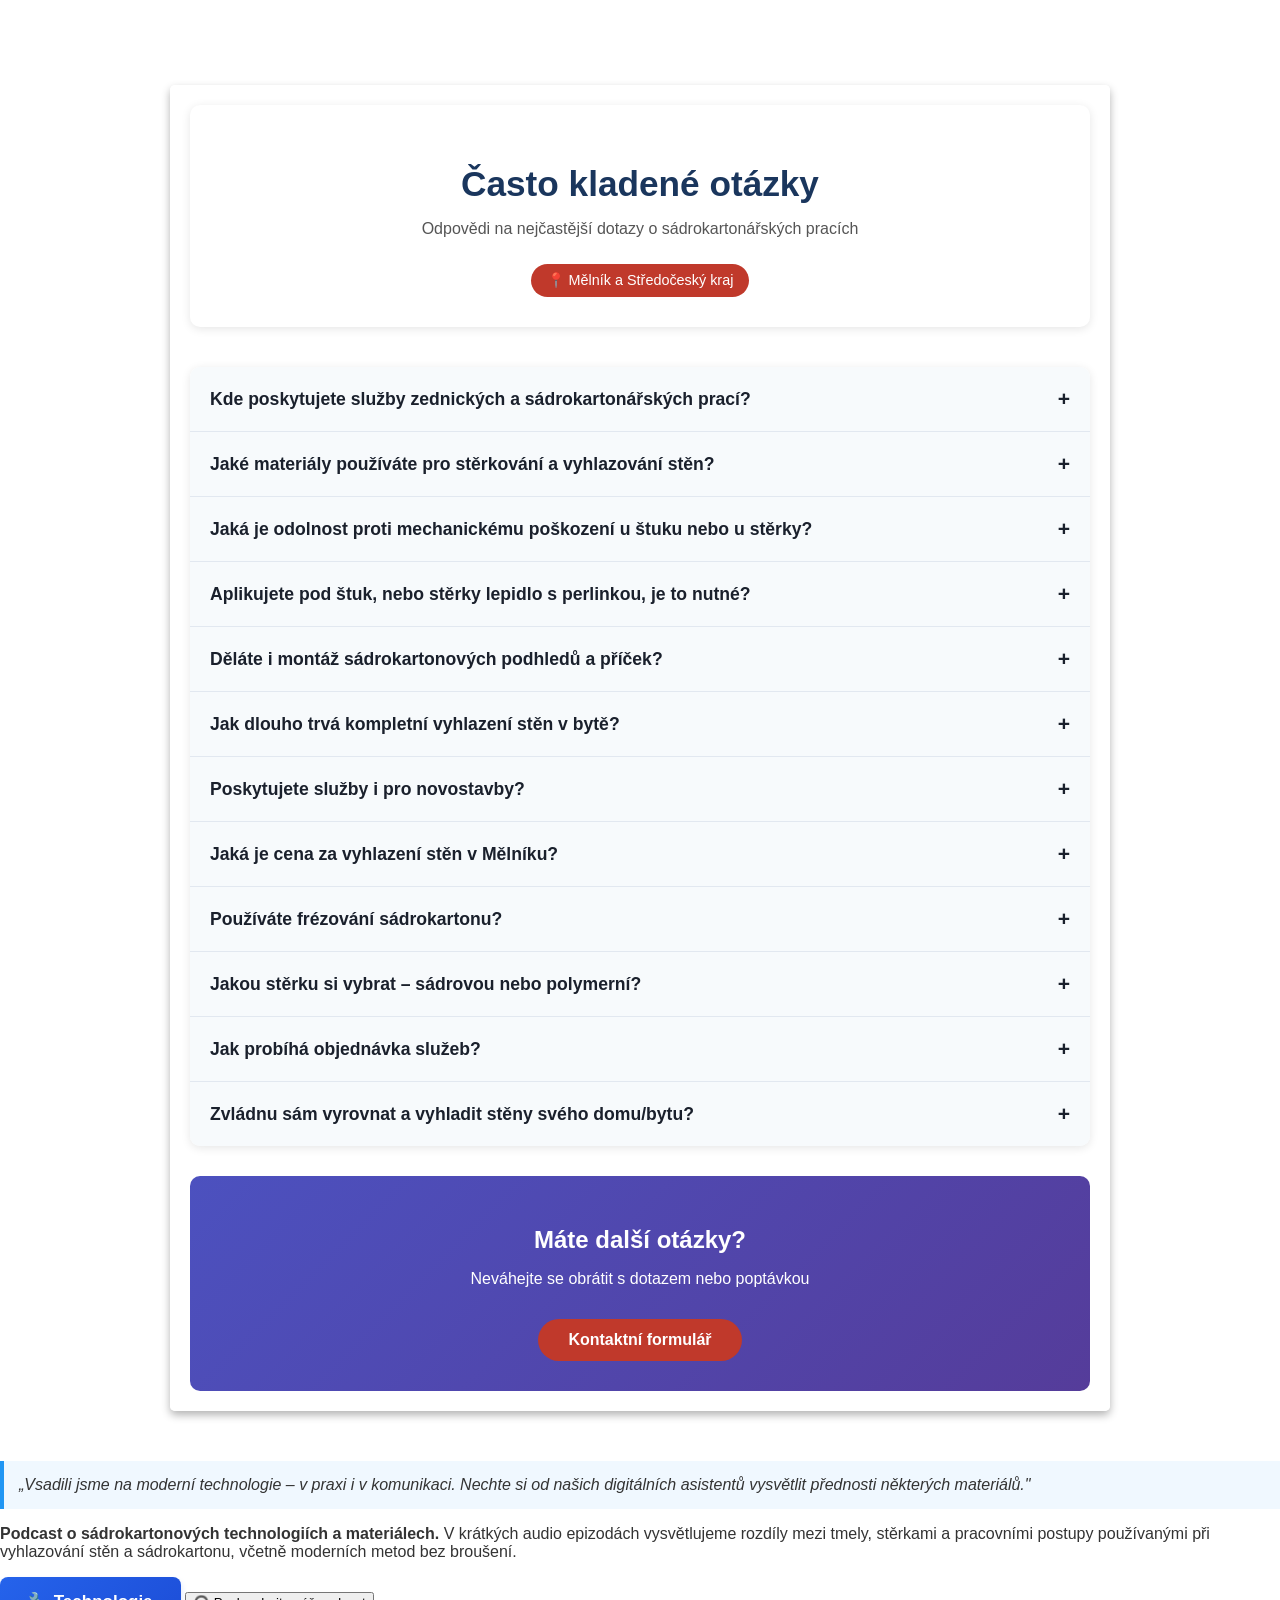
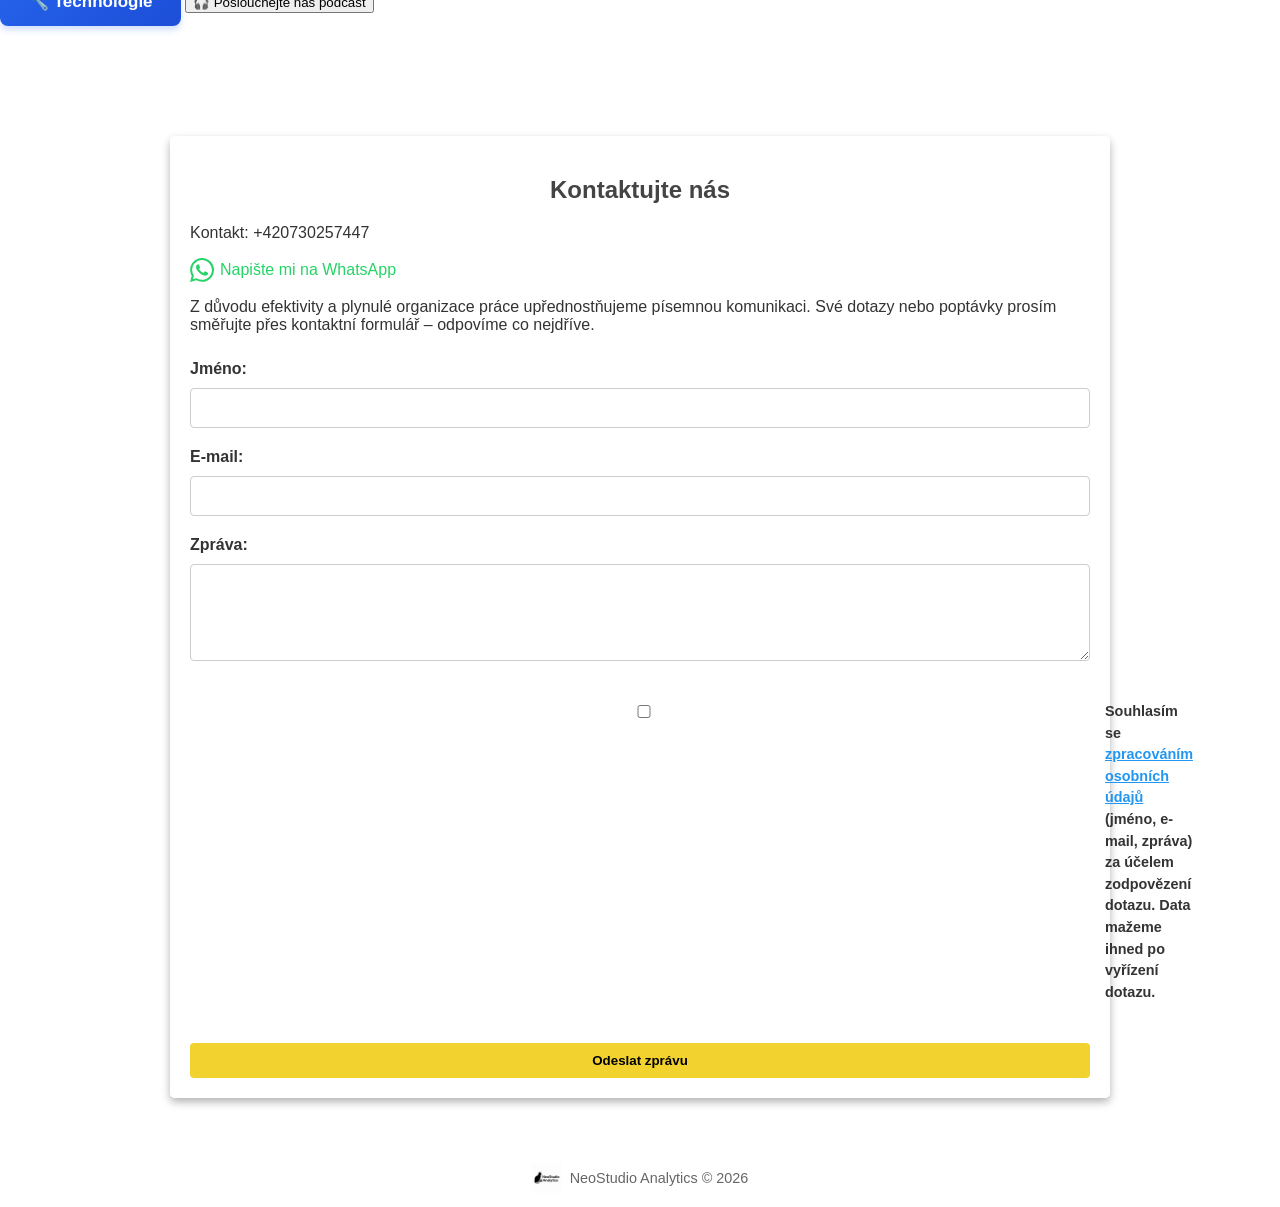
==== commit 1698aae4: "Add files via upload" ====
--- a/index.html
+++ b/index.html
@@ -8,15 +8,6 @@
     <meta name="author" content="Stavební firma">
     <meta name="robots" content="index, follow">
 
-    <!-- Google tag (gtag.js) -->
-    <script async src="https://www.googletagmanager.com/gtag/js?id=G-FKBNT06L92"></script>
-    <script>
-        window.dataLayer = window.dataLayer || [];
-        function gtag(){dataLayer.push(arguments);}
-        gtag('js', new Date());
-        gtag('config', 'G-FKBNT06L92');
-    </script>
-  
     <link rel="icon" type="image/svg+xml" href="/favicon.svg">
     <link rel="canonical" href="https://hladkesteny.cz" />
     <link rel="stylesheet" href="styles.css">
@@ -403,11 +394,19 @@
 
             <label for="zprava">Zpráva:</label>
             <textarea id="zprava" name="zprava" rows="5" required></textarea>
+          
+            <div style="margin: 20px 0; text-align: left;">
+                <label style="display: inline-flex; align-items: flex-start; gap: 8px; cursor: pointer; text-align: left;">
+                    <input type="checkbox" id="souhlas-gdpr" name="souhlas-gdpr" required style="margin-top: 4px; flex-shrink: 0;">
+                    <span style="font-size: 0.9em; line-height: 1.5;">
+                        Souhlasím se <a href="ochrana-osobnich-udaju.html" target="_blank" style="color: #2196F3; text-decoration: underline;">zpracováním osobních údajů</a> 
+                        (jméno, e-mail, zpráva) za účelem zodpovězení dotazu. Data mažeme ihned po vyřízení dotazu.
+                    </span>
+                </label>
+            </div>
 
             <button type="submit">Odeslat zprávu</button>
         </form>
-        <p class="form-info">Po odeslání zprávy se zobrazí potvrzení o úspěšném odeslání.</p>
-    </div>
 
     </main><!-- konec <main> -->
 
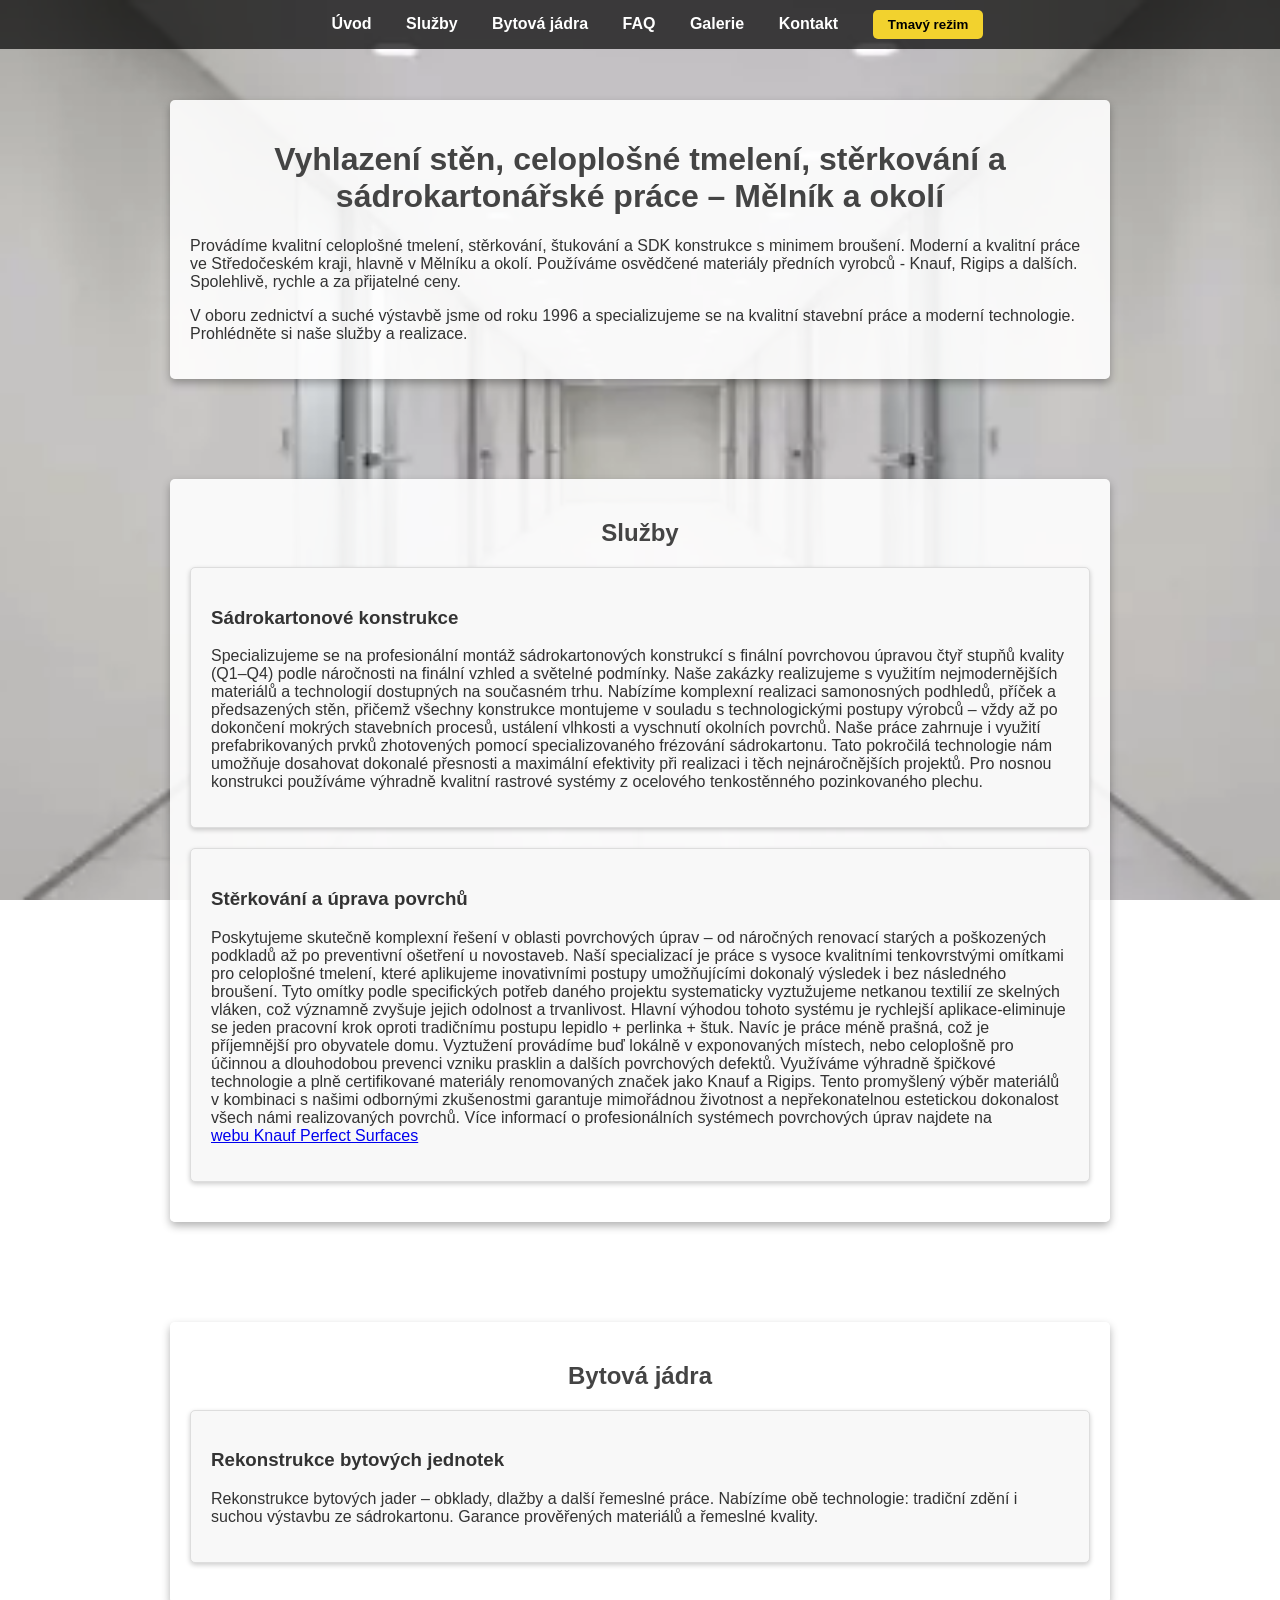
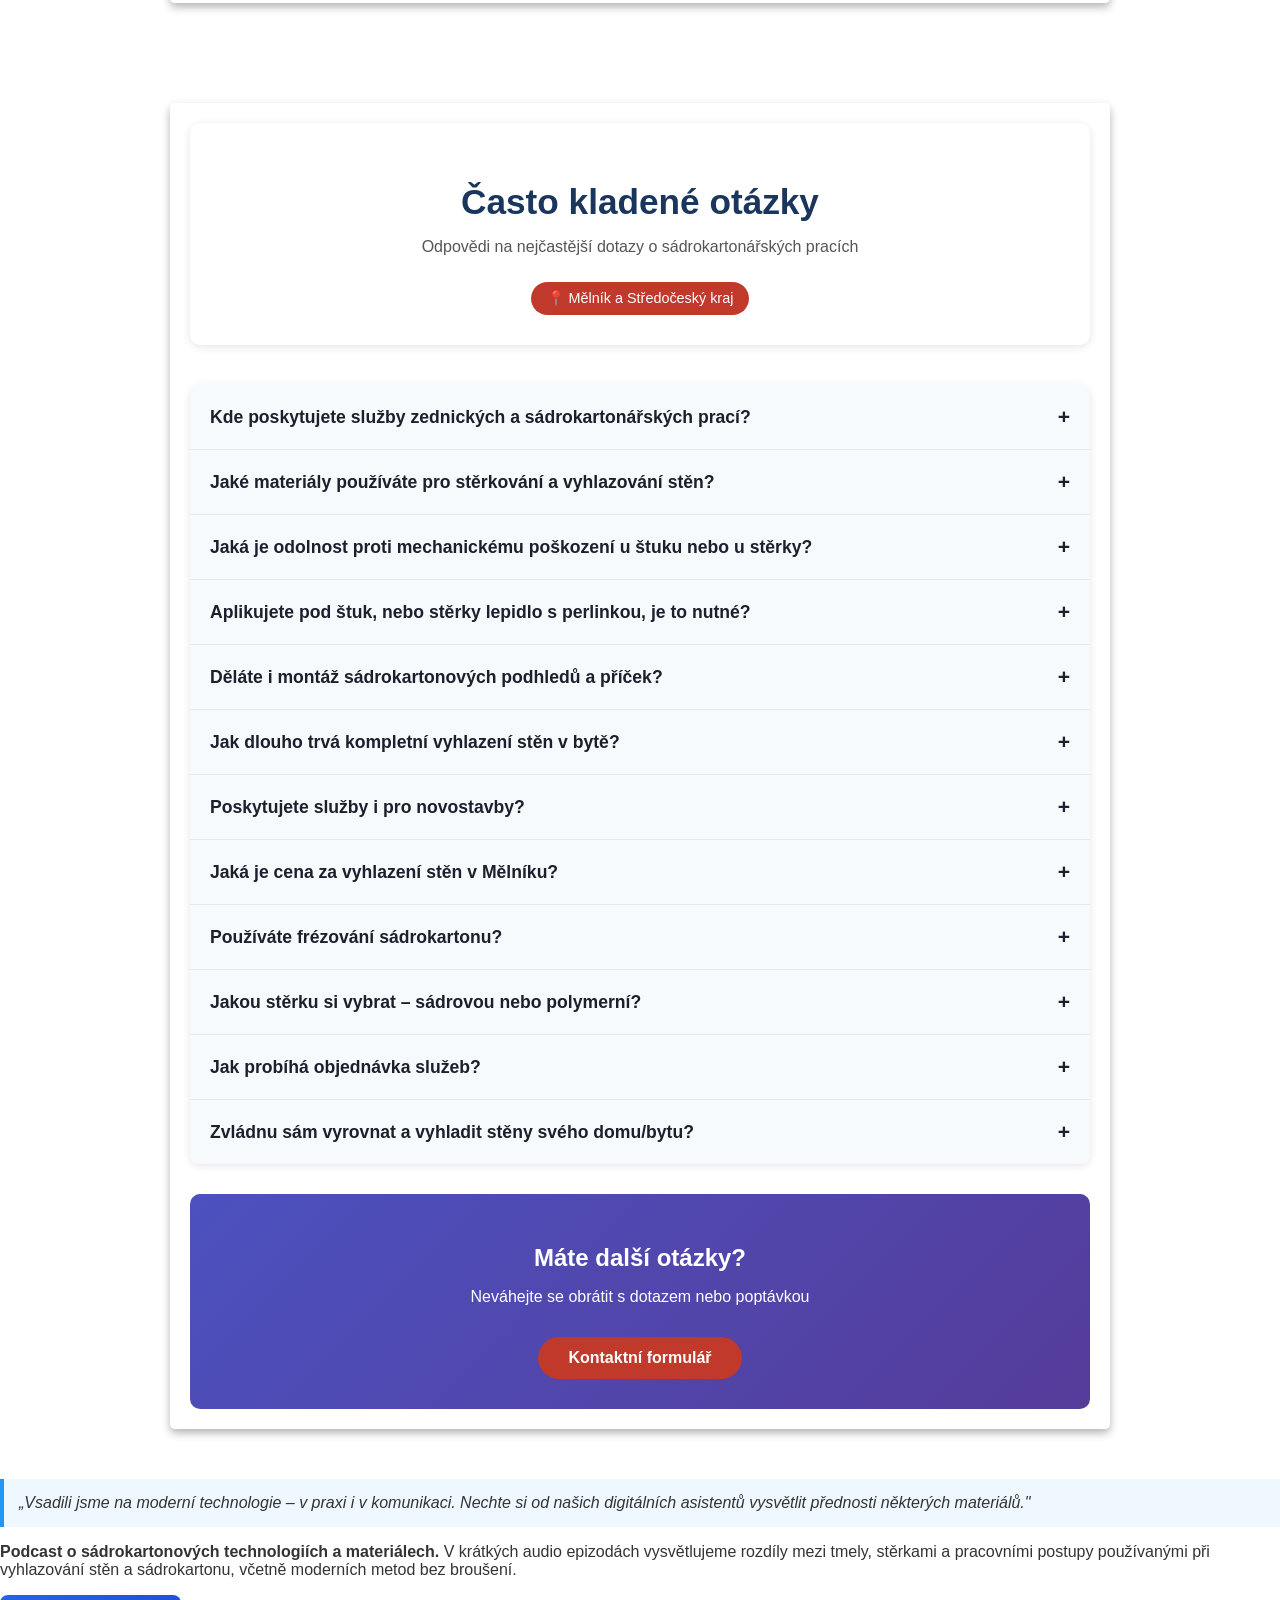
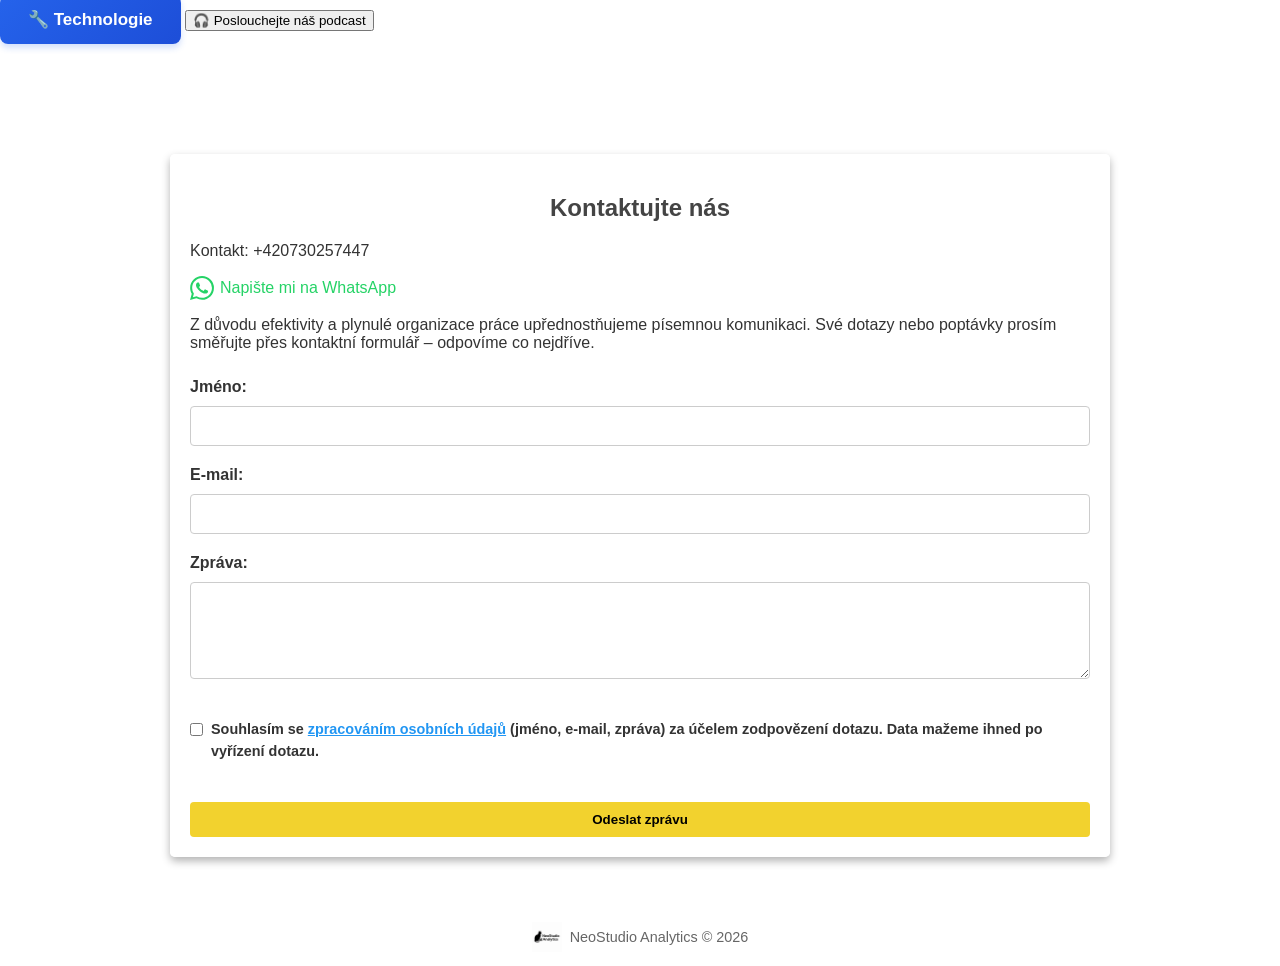
==== commit 930263cb: "Add files via upload" ====
--- a/index.html
+++ b/index.html
@@ -137,7 +137,7 @@
     <div class="container" id="uvod">
         <!-- ✅ h1 zůstává správně na první pozici -->
         <h1>Vyhlazení stěn, celoplošné tmelení, stěrkování a sádrokartonářské práce – Mělník a okolí</h1>
-        <p>Hledáte někoho, kdo vám vyhladí stěny téměř bez broušení, provede kvalitní celoplošné tmelení, stěrkování nebo sádrokartonové podhledy? Provádíme moderní a kvalitní práce ve Středočeském kraji, hlavně v Mělníku a okolí. Používáme osvědčené materiály jako Knauf Goldband Finish, Fill&Finish a Roll&Spray. Spolehlivě, rychle a za přijatelné ceny.</p>
+        <p>Provádíme kvalitní celoplošné tmelení, stěrkování, štukování a SDK konstrukce s minimem broušení. Moderní a kvalitní práce ve Středočeském kraji, hlavně v Mělníku a okolí. Používáme osvědčené materiály předních vyrobců - Knauf, Rigips a dalších. Spolehlivě, rychle a za přijatelné ceny.</p>
         <p>V oboru zednictví a suché výstavbě jsme od roku 1996 a specializujeme se na kvalitní stavební práce a moderní technologie. Prohlédněte si naše služby a realizace.</p>
         <div class="tools"></div>
     </div>
@@ -147,7 +147,7 @@
         <h2>Služby</h2>
         <div class="box">
             <h3>Sádrokartonové konstrukce</h3>
-            <p>Specializujeme se na profesionální montáž sádrokartonových konstrukcí, které realizujeme s využitím nejmodernějších materiálů a technologií dostupných na současném trhu. Nabízíme komplexní realizaci samonosných podhledů, příček a předsazených stěn, přičemž všechny konstrukce montujeme v souladu s technologickými postupy výrobců – vždy až po dokončení mokrých stavebních procesů, ustálení vlhkosti a vyschnutí okolních povrchů. Naše práce zahrnuje i využití prefabrikovaných prvků zhotovených pomocí specializovaného frézování sádrokartonu. Tato pokročilá technologie nám umožňuje dosahovat dokonalé přesnosti a maximální efektivity při realizaci i těch nejnáročnějších projektů. Pro nosnou konstrukci používáme výhradně kvalitní rastrové systémy z ocelového tenkostěnného pozinkovaného plechu.</p>
+            <p>Specializujeme se na profesionální montáž sádrokartonových konstrukcí s finální povrchovou úpravou čtyř stupňů kvality (Q1–Q4) podle náročnosti na finální vzhled a světelné podmínky. Naše zakázky realizujeme s využitím nejmodernějších materiálů a technologií dostupných na současném trhu. Nabízíme komplexní realizaci samonosných podhledů, příček a předsazených stěn, přičemž všechny konstrukce montujeme v souladu s technologickými postupy výrobců – vždy až po dokončení mokrých stavebních procesů, ustálení vlhkosti a vyschnutí okolních povrchů. Naše práce zahrnuje i využití prefabrikovaných prvků zhotovených pomocí specializovaného frézování sádrokartonu. Tato pokročilá technologie nám umožňuje dosahovat dokonalé přesnosti a maximální efektivity při realizaci i těch nejnáročnějších projektů. Pro nosnou konstrukci používáme výhradně kvalitní rastrové systémy z ocelového tenkostěnného pozinkovaného plechu.</p>
         </div>
         <div class="box">
             <h3>Stěrkování a úprava povrchů</h3>
--- a/styles.css
+++ b/styles.css
@@ -209,7 +209,8 @@
     font-weight: bold;
     margin-top: 10px;
 }
-form input,
+form input[type="text"],
+form input[type="email"],
 form textarea {
     padding: 10px;
     border: 1px solid #ccc;
@@ -218,6 +219,10 @@
     width: 100%;
     box-sizing: border-box;
 }
+form input[type="checkbox"] {
+    width: auto;
+    margin: 0;
+}
 form button[type="submit"] {
     background-color: #f2d22e;
     color: #000;
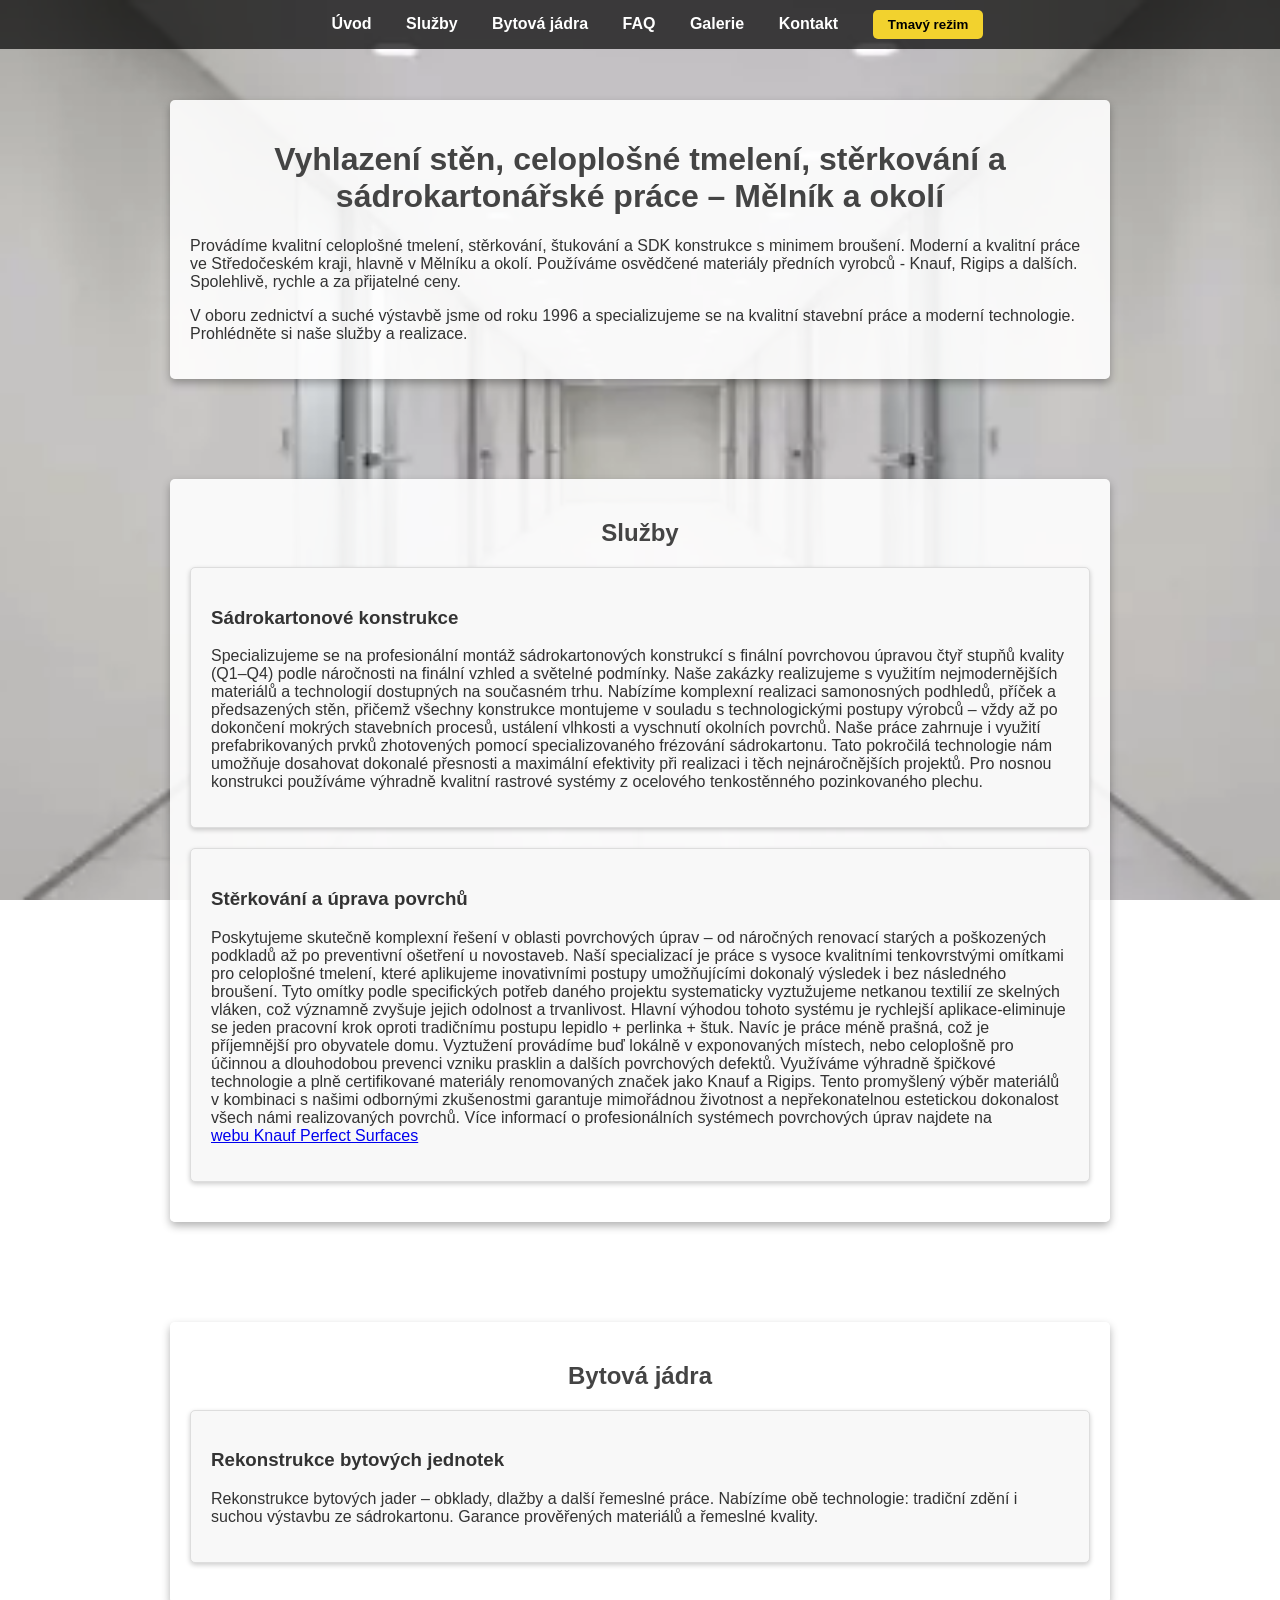
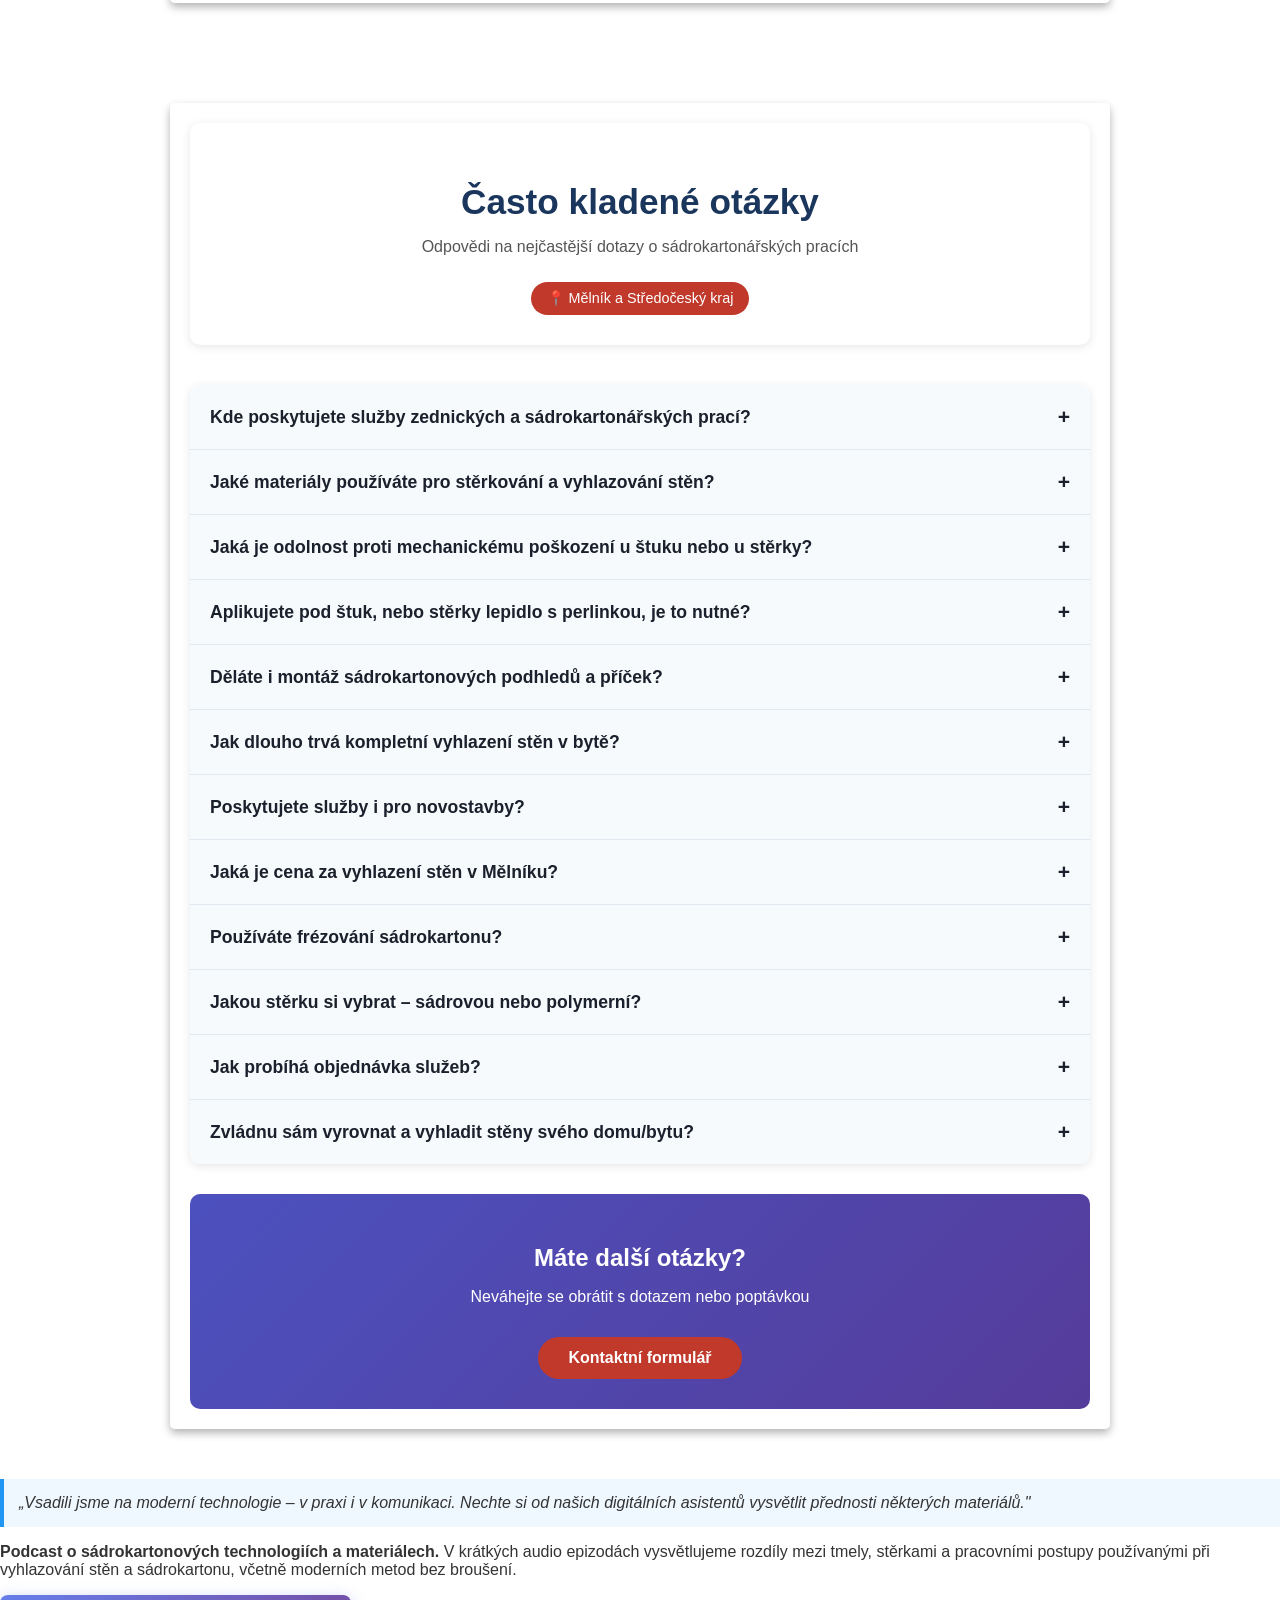
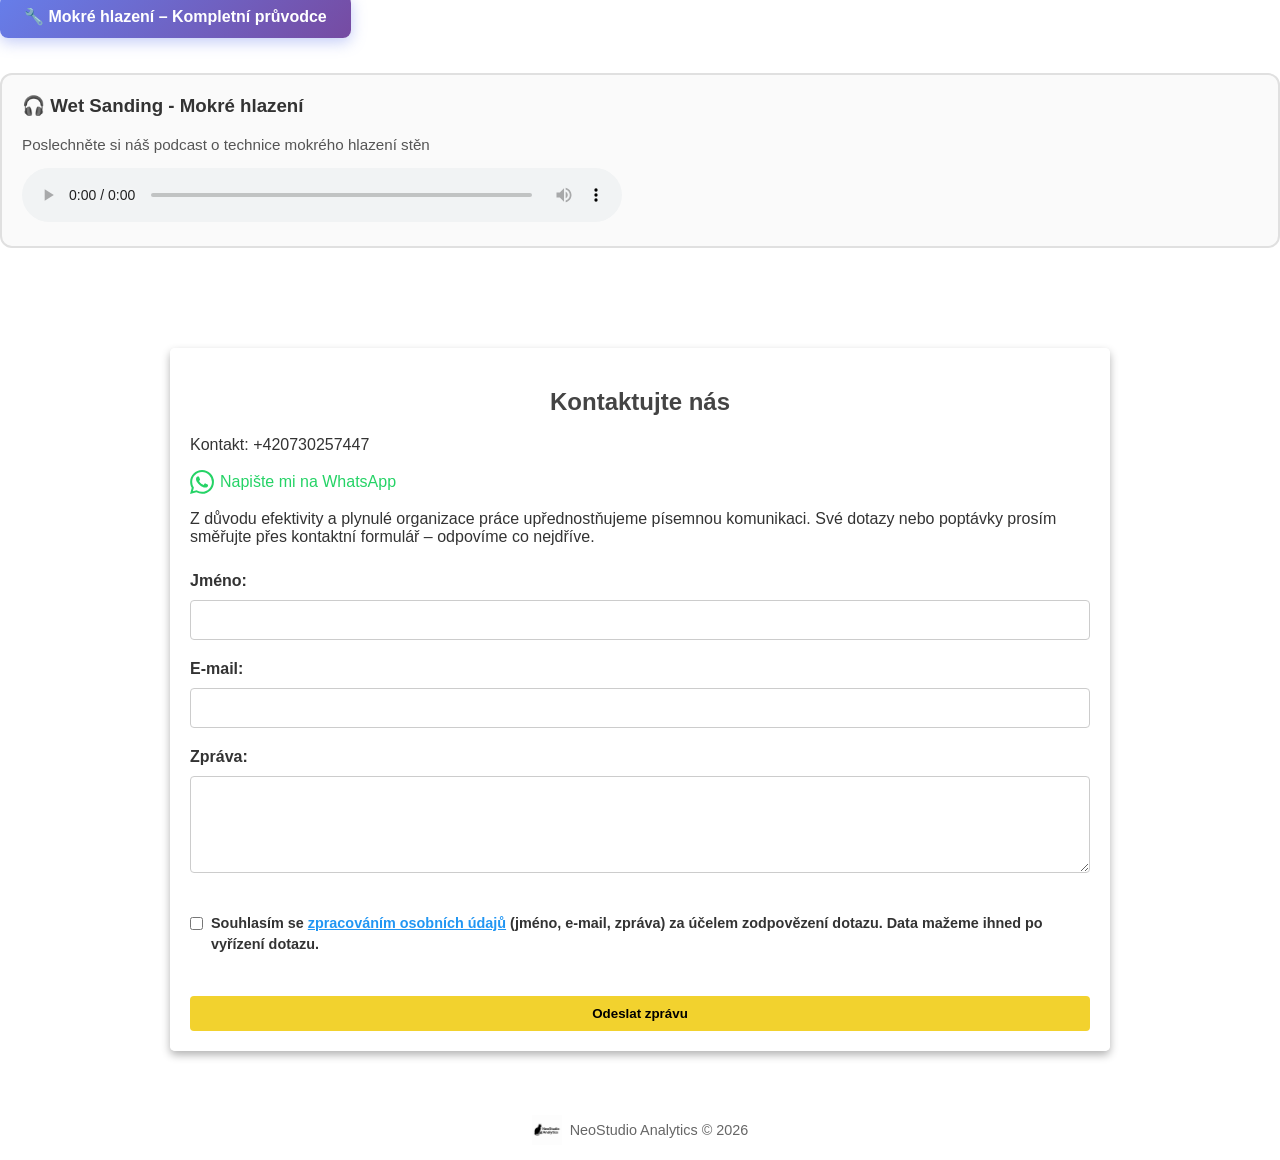
==== commit 257aeda1: "Add files via upload" ====
--- a/index.html
+++ b/index.html
@@ -317,43 +317,36 @@
         </div>
     </div>
 
-    <!-- Sekce s tlačítky - Technologie a Podcast -->
-    <section id="interaktivni-sekce" style="margin-top: 20px;">
-        <p style="padding: 15px; background: #f0f8ff; border-left: 4px solid #2196F3; margin-bottom: 15px; font-style: italic; color: #333;">
-            „Vsadili jsme na moderní technologie – v praxi i v komunikaci. Nechte si od našich digitálních asistentů vysvětlit přednosti některých materiálů."
+<!-- Sekce s tlačítky - Technologie a Podcast -->
+<section id="interaktivni-sekce" style="margin-top: 20px;">
+    <p style="padding: 15px; background: #f0f8ff; border-left: 4px solid #2196F3; margin-bottom: 15px; font-style: italic; color: #333;">
+        „Vsadili jsme na moderní technologie – v praxi i v komunikaci. Nechte si od našich digitálních asistentů vysvětlit přednosti některých materiálů."
+    </p>
+    <p> 
+        <strong>Podcast o sádrokartonových technologiích a materiálech.</strong>
+        V krátkých audio epizodách vysvětlujeme rozdíly mezi tmely, stěrkami a pracovními postupy
+        používanými při vyhlazování stěn a sádrokartonu, včetně moderních metod bez broušení.
+    </p>
+    
+    <!-- Tlačítko - Mokré hlazení -->
+    <a href="mokre-hlazeni.html" style="display: inline-block; padding: 12px 24px; background: linear-gradient(135deg, #667eea 0%, #764ba2 100%); color: white; text-decoration: none; border-radius: 8px; font-weight: 600; margin-bottom: 20px; box-shadow: 0 4px 15px rgba(102, 126, 234, 0.4); transition: transform 0.2s, box-shadow 0.2s;">
+        🔧 Mokré hlazení – Kompletní průvodce
+    </a>
+    
+    <!-- Podcast sekce - vždy viditelná -->
+    <div style="padding: 20px; border: 2px solid #e0e0e0; border-radius: 12px; background: #fafafa; margin-top: 15px;">
+        <h3 style="margin-top: 0; color: #333; display: flex; align-items: center; gap: 10px;">
+            🎧 Wet Sanding - Mokré hlazení
+        </h3>
+        <p style="color: #555; font-size: 0.95em; margin-bottom: 15px;">
+            Poslechněte si náš podcast o technice mokrého hlazení stěn
         </p>
-      <p> 
-<strong>Podcast o sádrokartonových technologiích a materiálech.</strong>
-V krátkých audio epizodách vysvětlujeme rozdíly mezi tmely, stěrkami a pracovními postupy
-používanými při vyhlazování stěn a sádrokartonu, včetně moderních metod bez broušení.
-</p>
-        
-        <!-- Tlačítko Technologie -->
-        <button id="btn-aktualne" style="margin-bottom: 10px;">
-            🔧 Technologie
-        </button>
-        <div id="aktualne-block"
-             style="display:none; padding:12px; border:1px solid #ddd; border-radius:6px; background:#fafafa; margin-bottom: 20px;">
-            <pre id="aktualne-content" style="white-space:pre-wrap;">Načítám…</pre>
-        </div>
-
-        <!-- Tlačítko Podcast -->
-        <button id="btn-podcast" style="margin-bottom: 10px;">
-            🎧 Poslouchejte náš podcast
-        </button>
-        <div id="podcast-block"
-             style="display:none; padding:12px; border:1px solid #ddd; border-radius:6px; background:#fafafa;">
-            <!-- ✅ FIX 2: h3 → h4 (tato sekce nemá nadřazený h2/h3 ve správném pořadí) -->
-            <h3 style="margin-top: 0; color: #333;">Wet sanding - Mokré broušení</h3>
-            <p style="color: #555; font-size: 0.9em; margin-bottom: 15px;">
-                Poslechněte si náš podcast o technice mokrého broušení stěn
-            </p>
-            <audio controls style="width: 100%; max-width: 600px;">
-                <source src="audio-podcasts/Wet sanding - Mokré broušení.m4a" type="audio/mp4">
-                Váš prohlížeč nepodporuje přehrávání audia.
-            </audio>
-        </div>
-    </section>
+        <audio controls style="width: 100%; max-width: 600px;">
+            <source src="audio-podcasts/Wet sanding - Mokré broušení.m4a" type="audio/mp4">
+            Váš prohlížeč nepodporuje přehrávání audia.
+        </audio>
+    </div>
+</section>
 
     <!-- Sekce Galerie -->
     <div class="container" id="galerie" style="display: none;">
@@ -407,6 +400,7 @@
 
             <button type="submit">Odeslat zprávu</button>
         </form>
+    </div>
 
     </main><!-- konec <main> -->
 
@@ -416,35 +410,6 @@
         NeoStudio Analytics © 2026
     </footer>
 
-    <script>
-    // Načtení obsahu aktuálně při načtení stránky (pro Google)
-    window.addEventListener('DOMContentLoaded', () => {
-        const content = document.getElementById('aktualne-content');
-        
-        fetch('data/aktualne.txt')
-            .then(response => {
-                if (!response.ok) throw new Error("File not found");
-                return response.text();
-            })
-            .then(text => {
-                content.textContent = text;
-            })
-            .catch(() => {
-                content.textContent = "Chyba při načítání souboru aktualne.txt.";
-            });
-    });
-
-    // Tlačítko Technologie - zobrazuje/skrývá již načtený obsah
-    document.getElementById('btn-aktualne').addEventListener('click', () => {
-        const block = document.getElementById('aktualne-block');
-        block.style.display = block.style.display === 'none' ? 'block' : 'none';
-    });
-
-    // Tlačítko Podcast - zobrazuje/skrývá podcast přehrávač
-    document.getElementById('btn-podcast').addEventListener('click', () => {
-        const block = document.getElementById('podcast-block');
-        block.style.display = block.style.display === 'none' ? 'block' : 'none';
-    });
-    </script>
 </body>
 </html>
+
